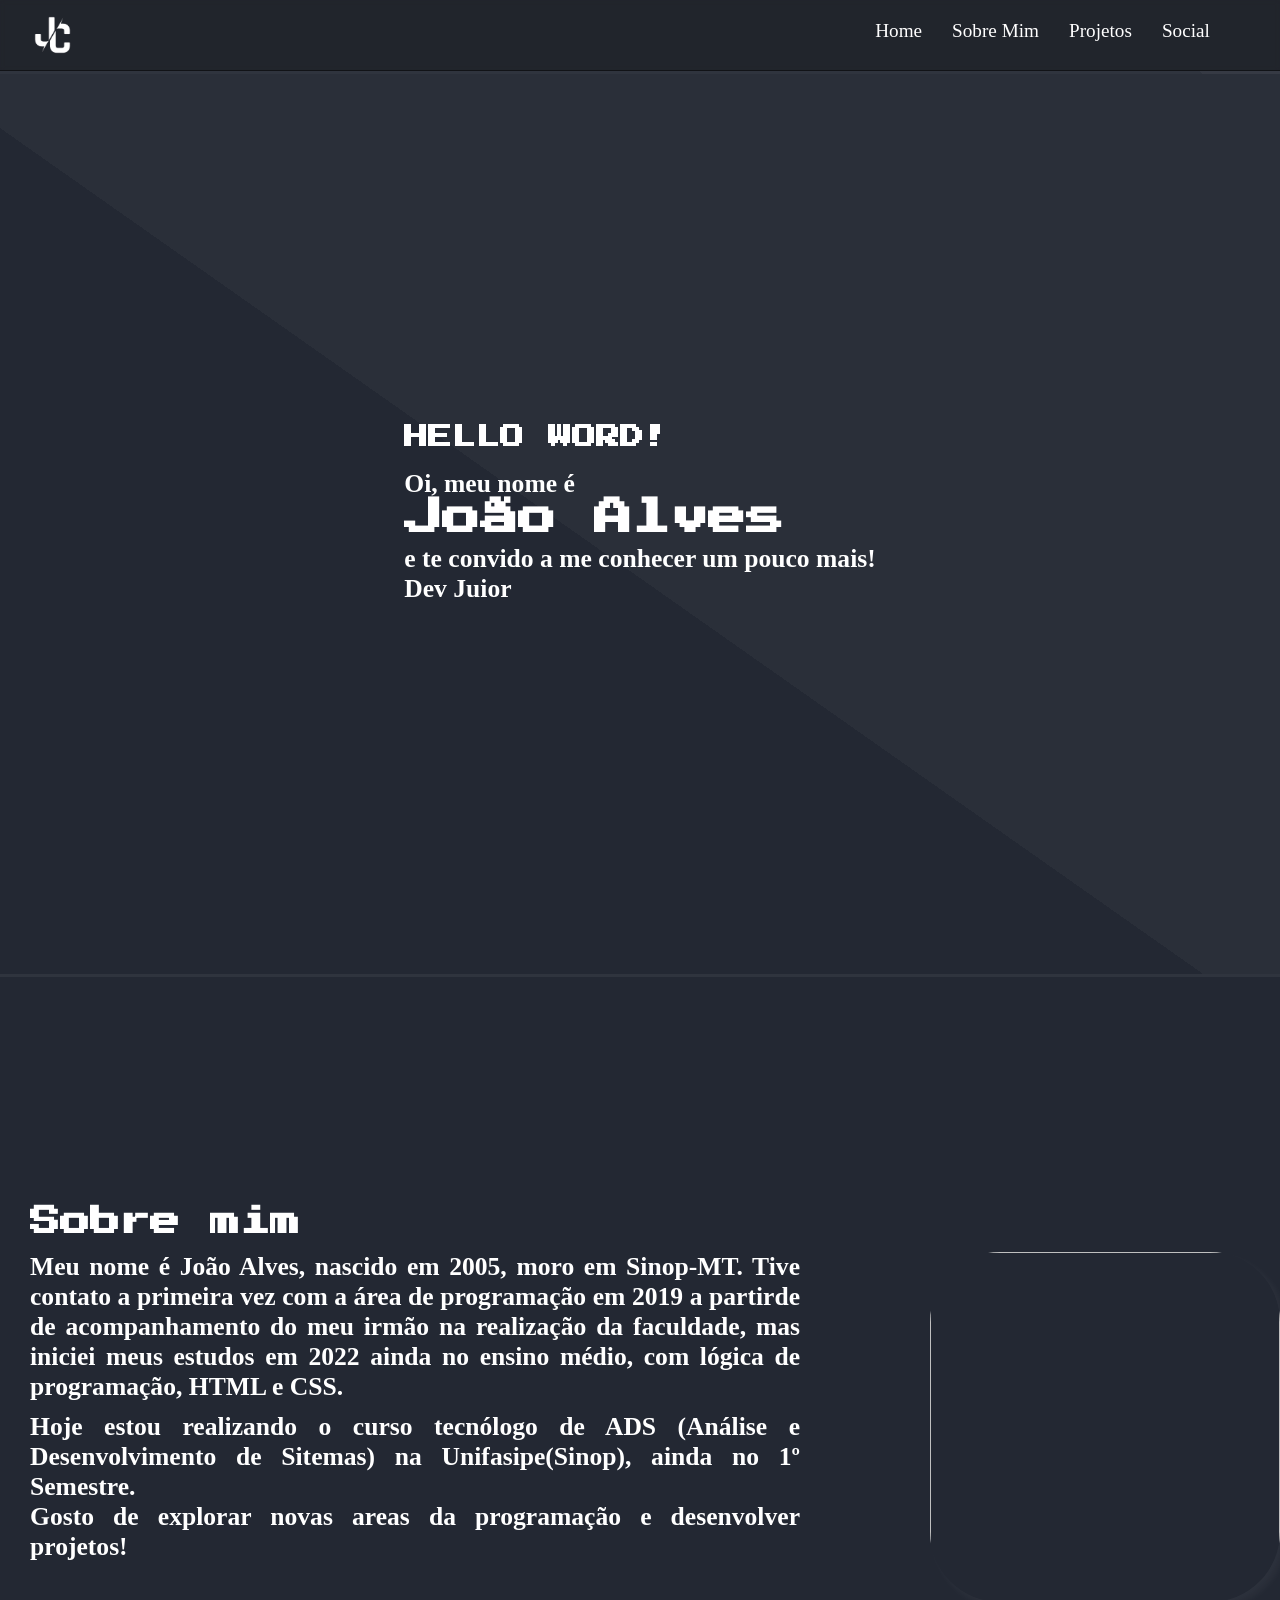
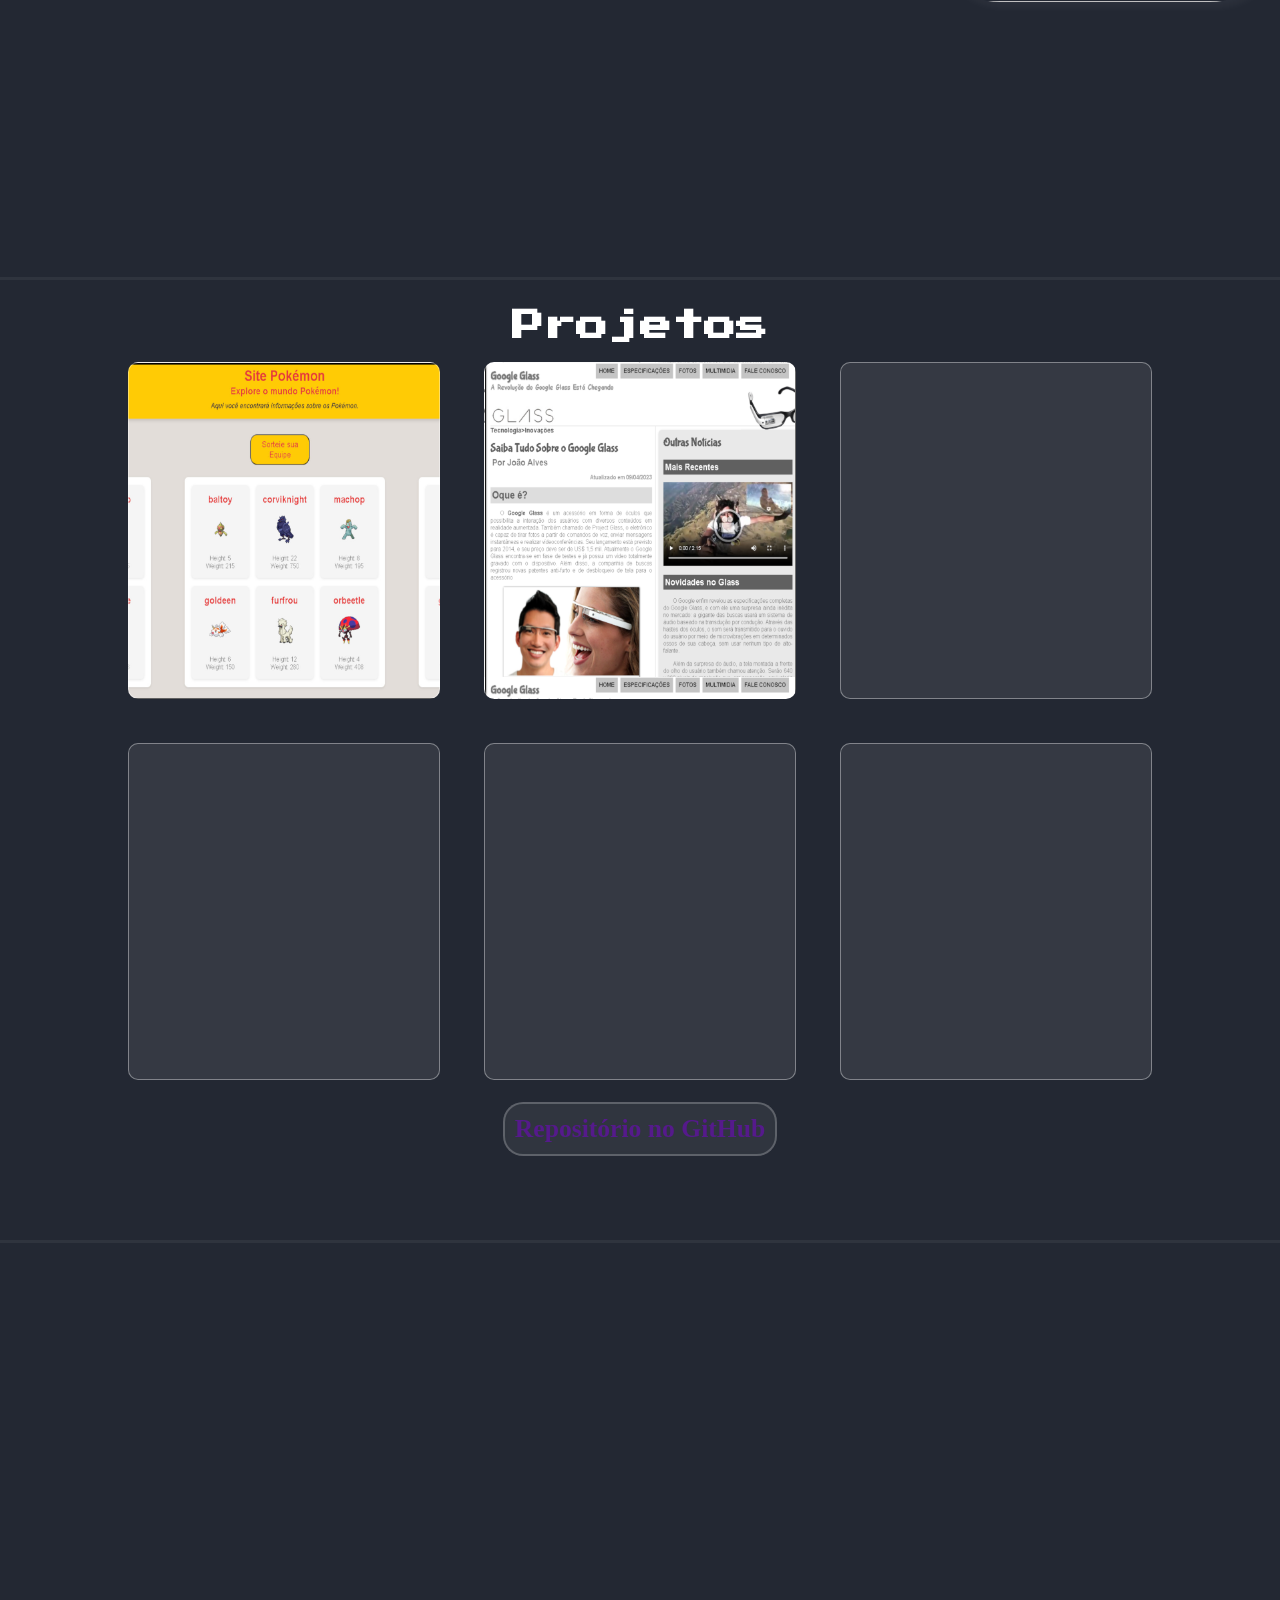
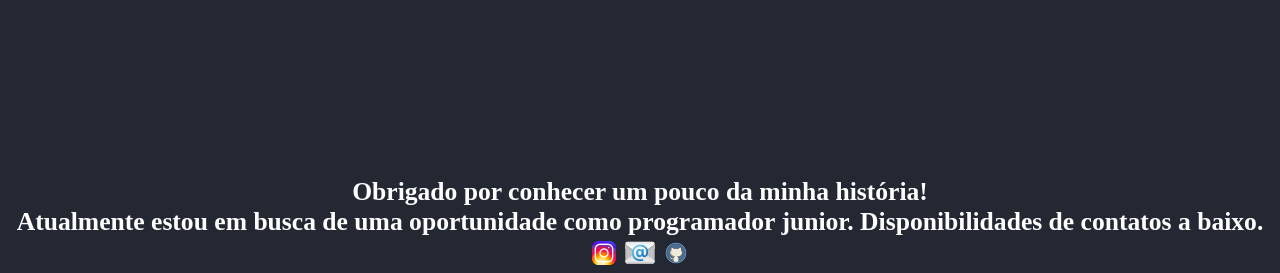
==== aulas/1-semestre/programacao-web/ex009/index.html @ 924d8c4c "reajustes do portifolio" ====
<!DOCTYPE html>
<html lang="pt-br">
<head>
    <meta charset="UTF-8">
    <meta http-equiv="X-UA-Compatible" content="IE=edge">
    <meta name="viewport" content="width=device-width, initial-scale=1.0">
    <link rel="shortcut icon" href="imagens/person.ico" type="image/x-icon">
    <link rel="stylesheet" href="css/style.css">
    <title>Portifólio</title>
</head>
<body>
    <header>
        <img src="imagens/logo-removebg-preview.png" alt="">
        
        <nav>
            <ul>
                <li onclick="scrollToDiv('home')">Home</li>
                <li onclick="scrollToDiv('sobre-mim')">Sobre Mim</li>
                <li onclick="scrollToDiv('projetos')">Projetos</li>
                <li onclick="scrollToDiv('social')"> Social</li >
            </ul>
        </nav>
        
    </header>
    <main id="corpo">
        <div id="home">
            <section>
                <h1>HELLO WORD!</h1>
                <p>Oi, meu nome é <br>
                <span id="my-name">
                    <noscript>João Alves</noscript>
                </span>
                <span id="barra"></span>
                <br> e te convido a me conhecer um pouco mais! <br>
                Dev Juior</p>
            </section>
            <section></section>
        </div>
        <div id="sobre-mim">
            <section>
                <h1>Sobre mim</h1>
                <p>Meu nome é João Alves, nascido em 2005, moro em Sinop-MT.
                Tive contato a primeira vez com a área de programação em 2019 a partirde de acompanhamento do meu irmão na realização da faculdade, mas iniciei meus estudos em 2022 ainda no ensino médio, com lógica de programação, HTML e CSS.</p>
                <p>Hoje estou realizando o curso tecnólogo de ADS (Análise e Desenvolvimento de Sitemas) na Unifasipe(Sinop), ainda no 1º Semestre. <br>
                Gosto de explorar novas areas da programação e desenvolver projetos!</p>
            </section>
            <img src="../../../../../../../Pictures/Saved Pictures/Nova pasta/Social2.jpg" alt="">
        </div>
        <div id="projetos">
            <h1>Projetos</h1>
            <a href="https://joaoac05.github.io/Faculdade_ADS/aulas/1-semestre/programacao-web/ex008/Atividade3/index.html" target="_blank" rel="external">
                <section class="projetos" id="pokedex">
                </section>
            </a>
            <a href="https://joaoac05.github.io/Cursos/HTML/ex002/index.html" target="_blank" rel="external">
                <section class="projetos" id="google-glass">
                </section>
            </a>
            <section class="projetos">
                <noscript>EM BREVE</noscript>
            </section>
            <br>
            <section class="projetos">
                <noscript>EM BREVE</noscript>
            </section>
            <section class="projetos">
                <noscript>EM BREVE</noscript>
            </section>
            <section class="projetos">
                <noscript>EM BREVE</noscript>
            </section>
            <br>
            <!-- <button onclick="vermais()">Ver Mais</button> -->
            <section id="p-ancora">
                <p class="p-ancora"><a href="https://github.com/JoaoAc05" target="_blank" rel="external">Repositório no GitHub</a></p>
            </section>
        </div>
        <div id="social">
            <!-- Mostrar algumas certicações e abaixo link para realizar os cursos -->
            <section id="social-end">
                <p>Obrigado por conhecer um pouco da minha história!</p>
                <p>Atualmente estou em busca de uma oportunidade como programador junior. Disponibilidades de contatos a baixo.</p>
                <a href="https://www.instagram.com/joao_a_c_/" target="_blank" rel="external"><img src="imagens/instagram.ico" alt="Instagram"></a>
                <img src="imagens/email.ico" alt="Email">
                <img src="imagens/github.ico" alt="GitHub">
            </section>
        </div>
    </main>
    <script>
        document.addEventListener('DOMContentLoaded', function() {
        var nomeElement = document.getElementById('my-name');
        var nome = 'João Alves';
        var index = 0;

        function escreverNome() {
            nomeElement.innerHTML += nome[index];
            index++;
            if (index < nome.length) {
            setTimeout(escreverNome, 200); 
            }
        }

        escreverNome();
        });
        

        function scrollToDiv(targetId) {
        const targetElement = document.getElementById(targetId);
        const targetPosition = targetElement.offsetTop - 80; // Subir 80 pixels do header
        const startPosition = window.pageYOffset;
        const distance = targetPosition - startPosition;
        const duration = 1500; // 1,5 segundos
        let start = null;

        function animateScroll(timestamp) {
            if (!start) start = timestamp;
            const progress = timestamp - start;
            window.scrollTo(0, easeInOutCubic(progress, startPosition, distance, duration));
            if (progress < duration) {
            requestAnimationFrame(animateScroll);
            }
        }

        function easeInOutCubic(t, b, c, d) {
            t /= d / 2;
            if (t < 1) return c / 2 * t * t * t + b;
            t -= 2;
            return c / 2 * (t * t * t + 2) + b;
        }

        requestAnimationFrame(animateScroll);
        }
    </script>
</body>
</html>
---- aulas/1-semestre/programacao-web/ex009/css/style.css ----
@charset "UTF-8";

@import url('https://fonts.googleapis.com/css2?family=Press+Start+2P&display=swap');
@import url('https://fonts.googleapis.com/css2?family=Outfit:wght@300;400;500&display=swap');

:root {
    --font-titulo: 'Press Start 2P', cursive, sans-serif;
    --font-texto: 'Outfit', sans-serif;
}

* {
    margin: 0px;
    padding: 0px;
}


header {
    position: sticky;
    top: 0;
    height: 70px;
    width: 99.99%;
    display: flex;
    justify-content: space-between;
    background-color: #1f1f1f52;
    border-bottom: 1px solid #00000077;
    backdrop-filter: blur(2px);

    color: white;
    text-decoration: none;
}
header ul {
    display: flex;
    margin-top: 20px;
    margin-right: 40px;
    text-align: center;

    
}
header li {
    margin-right: 30px;

    text-decoration: none;
    list-style: none;
    font-size: 1.2em;
}
header a {
    text-decoration: none;
    color: white;
}
header li:hover {
    cursor: pointer;
}

body {
    background-color: #232833;
    color: white;
}
body a {
    text-decoration: none;
}

span {
    font-size: 1.5em;
    font-family: var(--font-titulo);
}
h1 {
    font-family: var(--font-titulo);
}

div {
    height: 100vh; 
    border-top: 3px solid #ffffff0e;
}
div p{
    font-family: var(--font1);
    font-size: 1.6em;
    font-weight: bold;
}

div#home {
    display: flex; /*Possibilita mobilidade*/
    justify-content: center; /* Alinha o conteúdo à esquerda */
    align-items: center; /* Centraliza verticalmente */

    background-image: linear-gradient(to top right, #00000000 47%, #ffffff08 43%);
}
div#home p{
    padding: 20px;  
}
div#home section h1{
    margin-left: 20px;
}

div#sobre-mim {
    display: flex;
    text-align: justify;
    align-items: center;
    
}
div#sobre-mim section {
    padding: 30px;
    width: 800px;
    height: 600px;
    
}
div#sobre-mim img {
    width: 350px;
    height: 350px;
    margin-left: 100px;

    box-shadow: 5px 5px 8px #ffffff0c;
    border-radius: 70px;
}
div#sobre-mim h1 {
    margin-top: 80px;
    margin-bottom: 15px;
    font-size: 1.9em;
}
div#sobre-mim p {
    margin-bottom: 10px;
}

div#projetos {
    text-align: center;
    padding: 30px;
}
div#projetos section.projetos {
    width: 250px;
    height: 275px;
    margin: 20px;
    padding: 30px;
    display: inline-block;

    border: 1px solid #ffffff60;
    border-radius: 10px;
    background-color: #ffffff15;
    /* align-items: center; */
}

div#social {
    height: 70vh;
    display: flex; /*Possibilita mobilidade*/
    justify-content: center; /* Alinha o conteúdo à esquerda */
    align-items: end; /* Centraliza verticalmente */
}
div#social section#social-end {
    text-align: center;
}


.projetos#pokedex {
background-image: url(../imagens/pokedex.jpg);
background-size: contain;
background-position: center center;
} 
.projetos#google-glass {
    background-image: url(../imagens/gg2.png);
    background-size: contain;
    background-position: center top; 
}

section#p-ancora {
    width: 300px;
    height: 50px;
    display: inline-flex;
    text-align: center;
    justify-content: center;
    align-items: center;
}
.p-ancora { 
    padding: 10px;
    border: 2px solid #ffffff38;
    border-radius: 20px;
    background-color: #ffffff10;
    backdrop-filter: blur(2px);
    transition: 0.6s;  
}

section#p-ancora a{
    color: #551A8B;
}
section#p-ancora p.p-ancora:hover {
    padding: 15px;
}
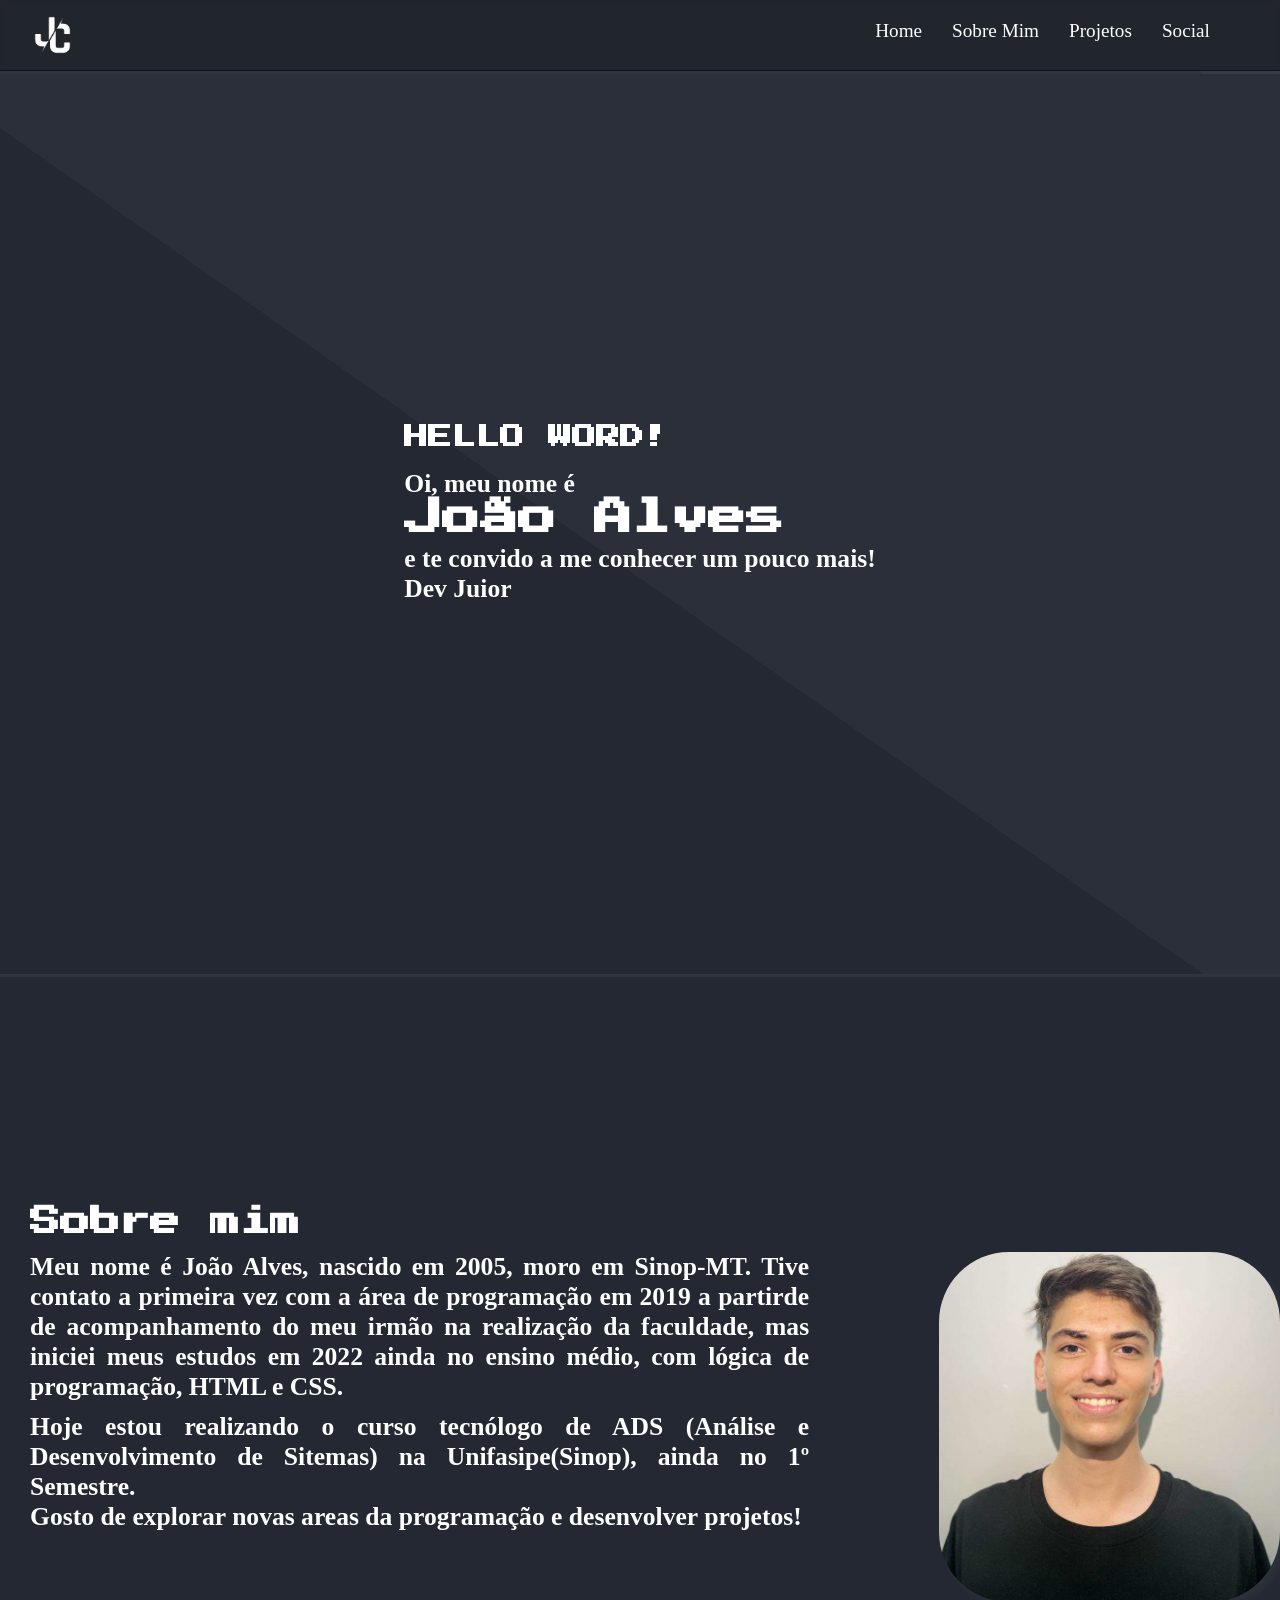
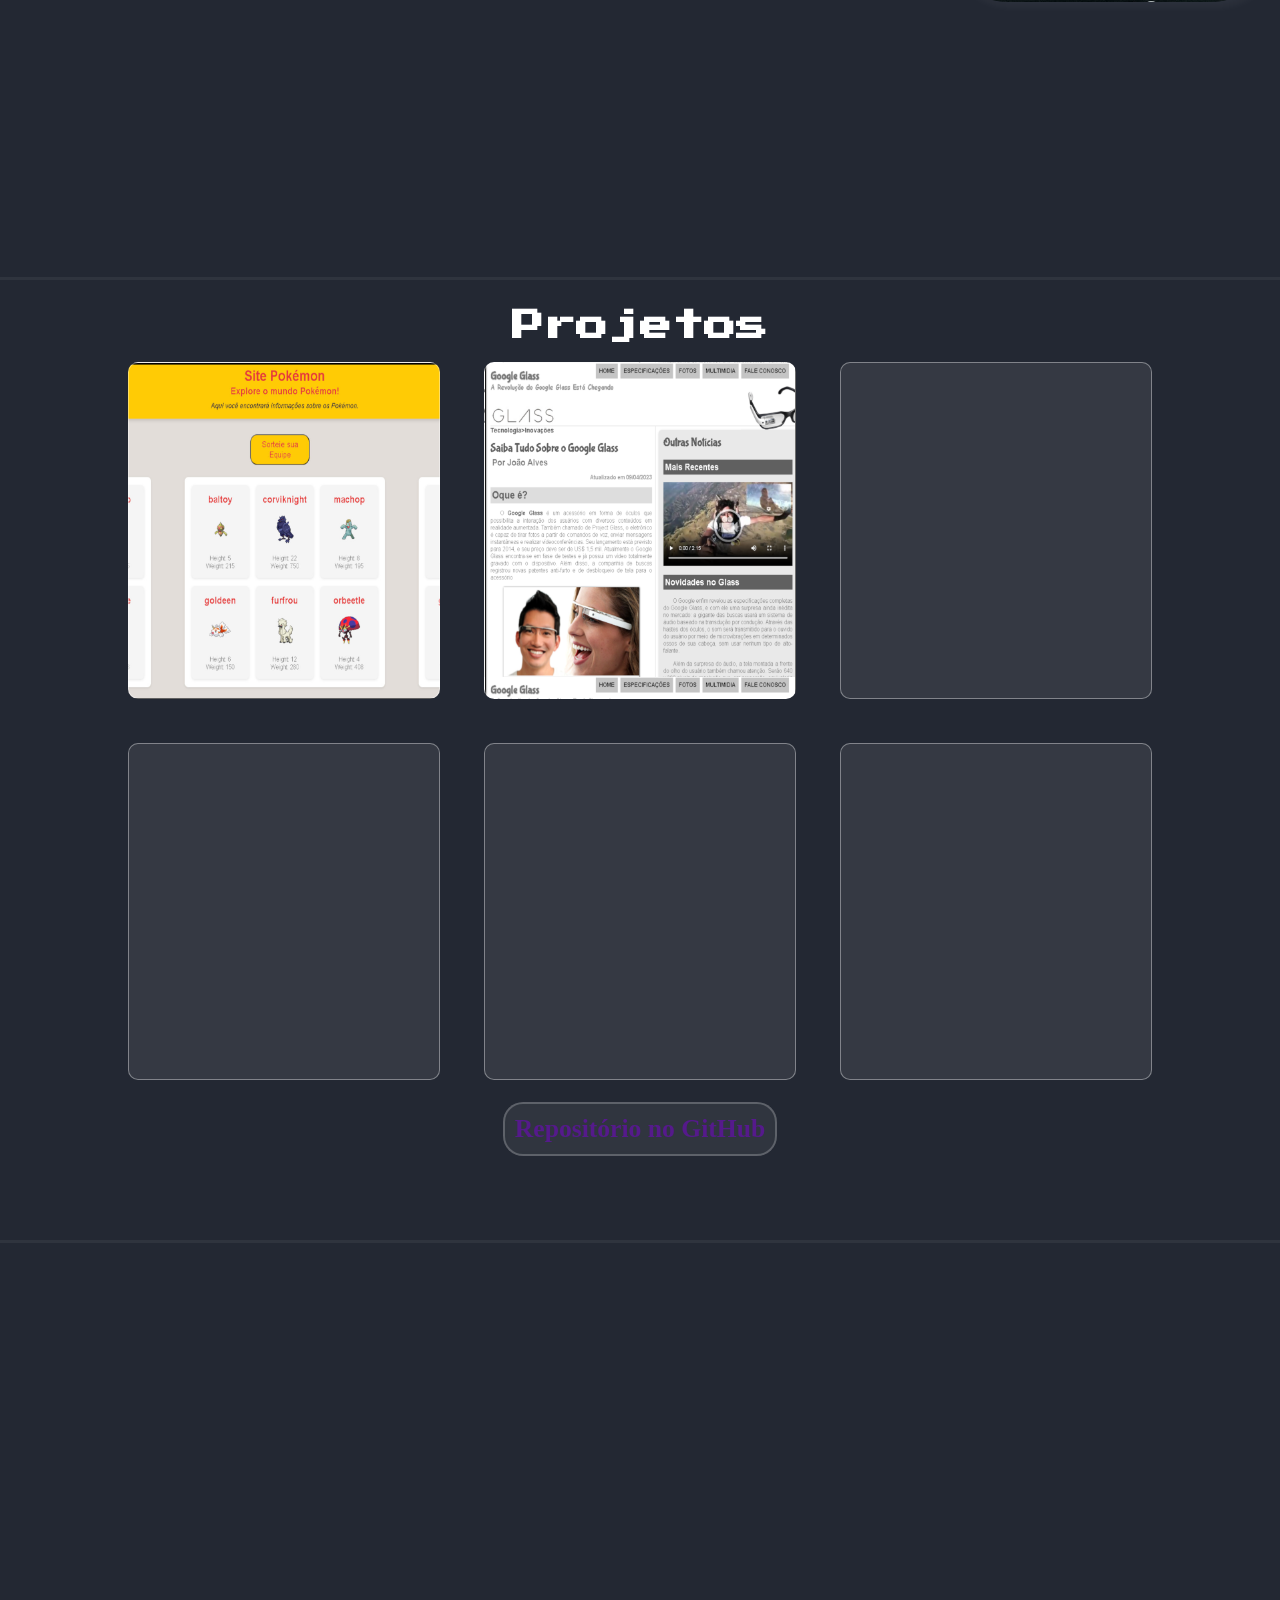
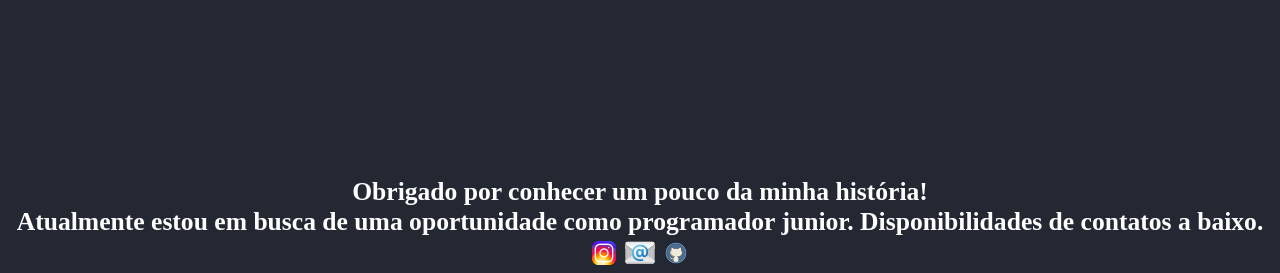
==== commit 07be4fe1: "alteração destino da foto" ====
--- a/aulas/1-semestre/programacao-web/ex009/index.html
+++ b/aulas/1-semestre/programacao-web/ex009/index.html
@@ -44,7 +44,7 @@
                 <p>Hoje estou realizando o curso tecnólogo de ADS (Análise e Desenvolvimento de Sitemas) na Unifasipe(Sinop), ainda no 1º Semestre. <br>
                 Gosto de explorar novas areas da programação e desenvolver projetos!</p>
             </section>
-            <img src="../../../../../../../Pictures/Saved Pictures/Nova pasta/Social2.jpg" alt="">
+            <img src="imagens/Social2.jpg" alt="">
         </div>
         <div id="projetos">
             <h1>Projetos</h1>
@@ -82,7 +82,7 @@
                 <p>Atualmente estou em busca de uma oportunidade como programador junior. Disponibilidades de contatos a baixo.</p>
                 <a href="https://www.instagram.com/joao_a_c_/" target="_blank" rel="external"><img src="imagens/instagram.ico" alt="Instagram"></a>
                 <img src="imagens/email.ico" alt="Email">
-                <img src="imagens/github.ico" alt="GitHub">
+                <a href="https://github.com/JoaoAc05" target="_blank" rel="external"><img src="imagens/github.ico" alt="GitHub"></a>
             </section>
         </div>
     </main>
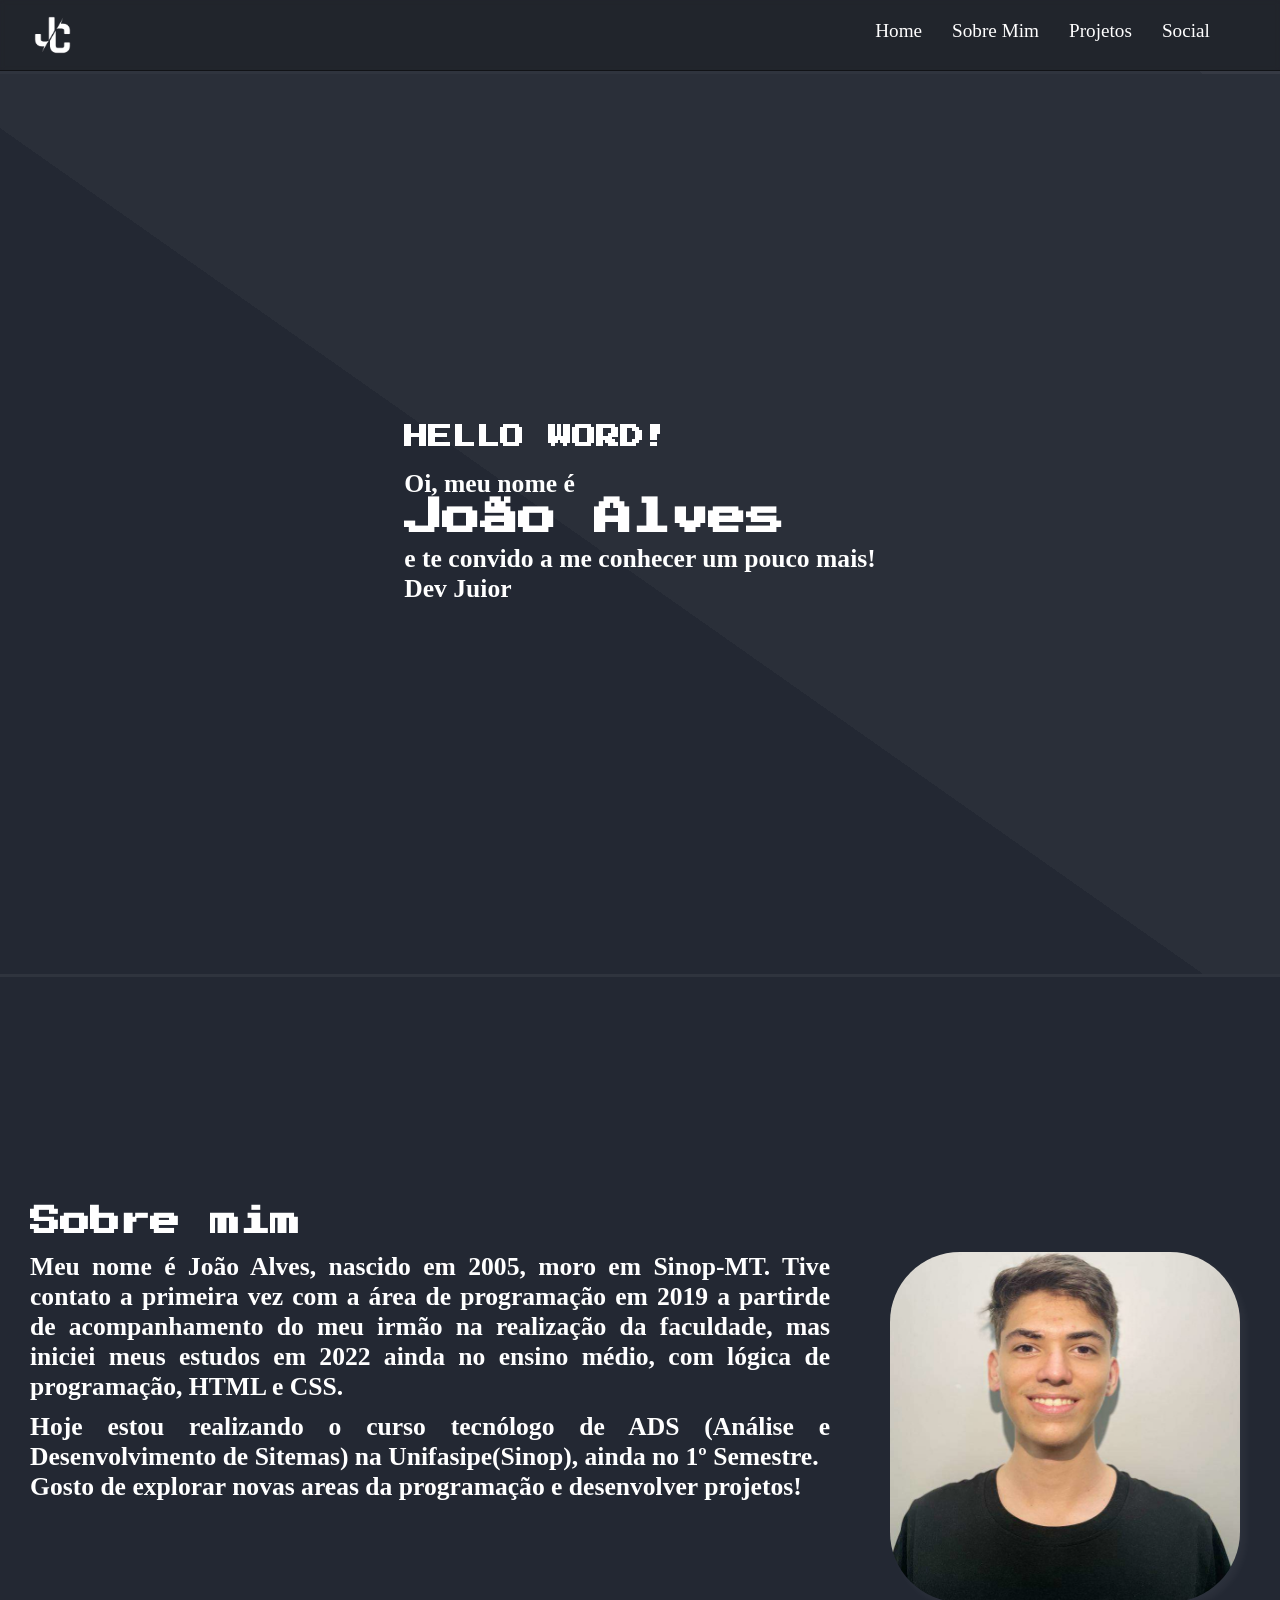
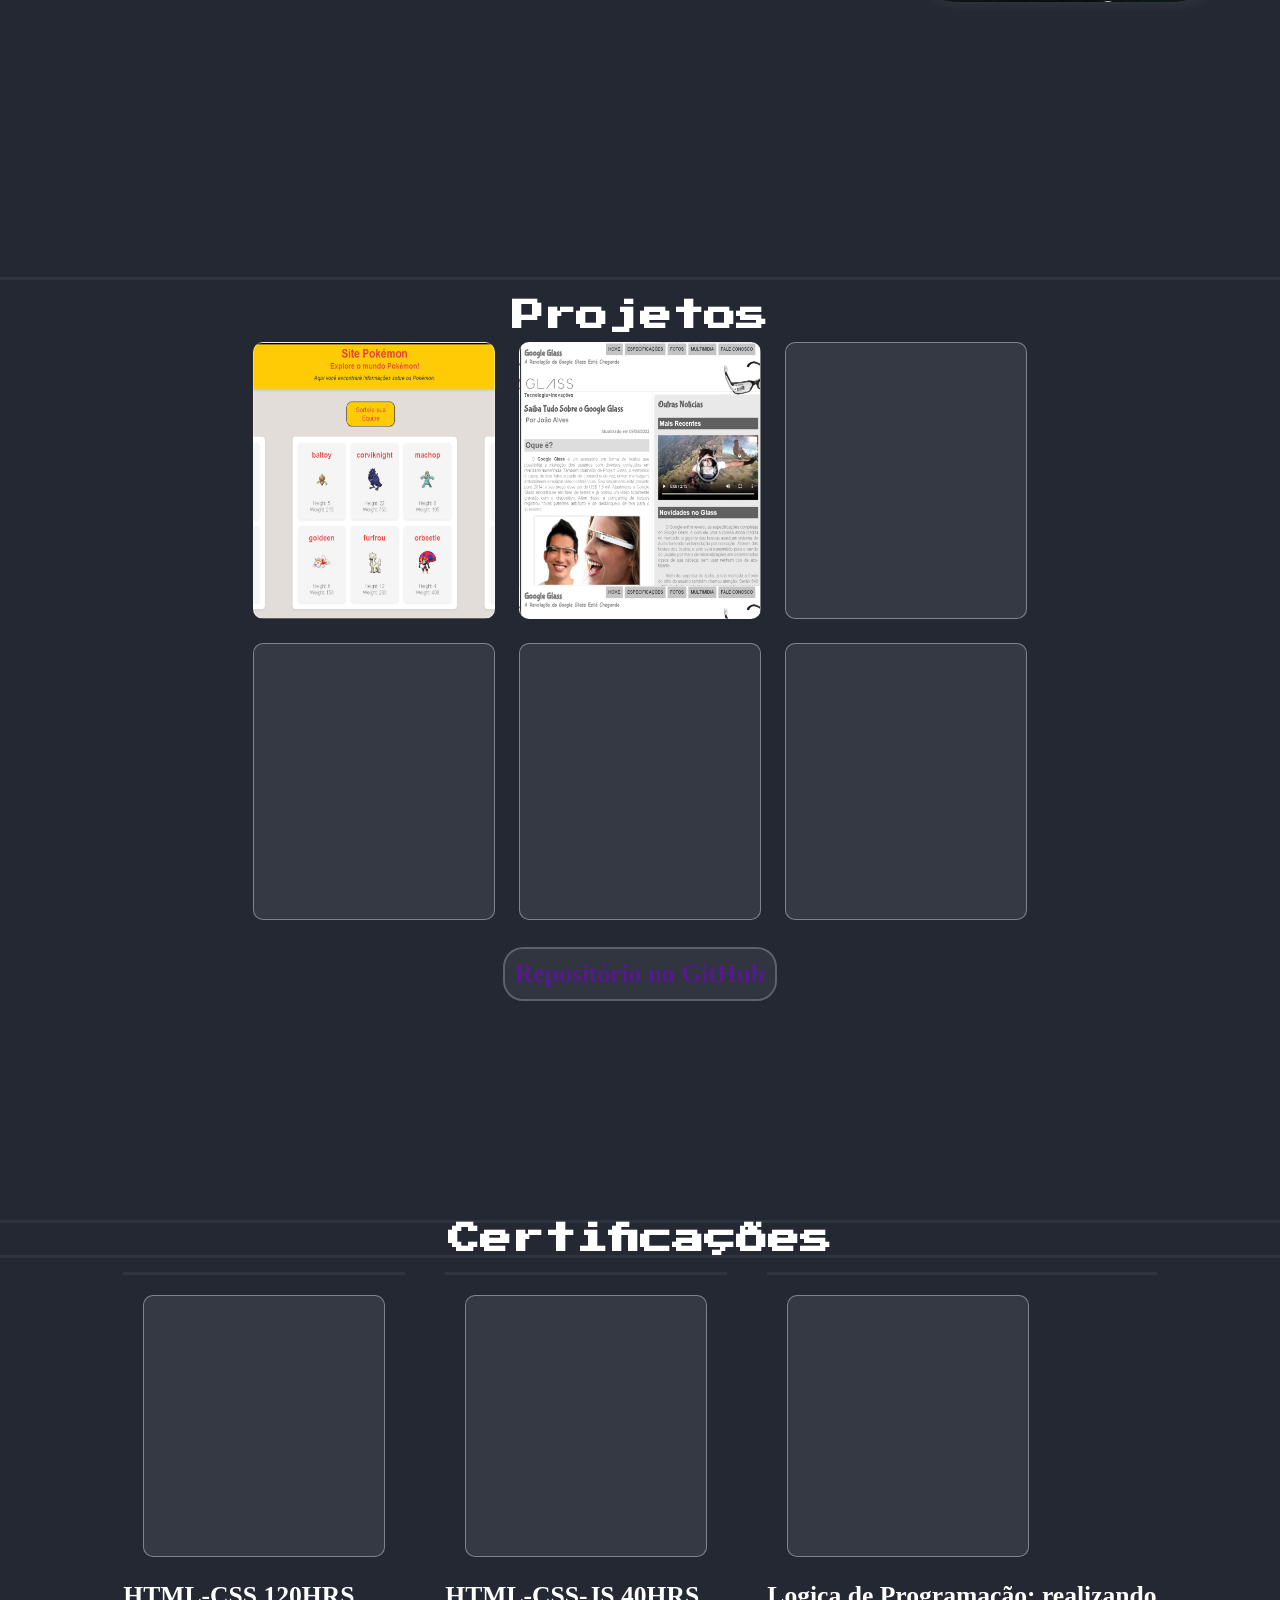
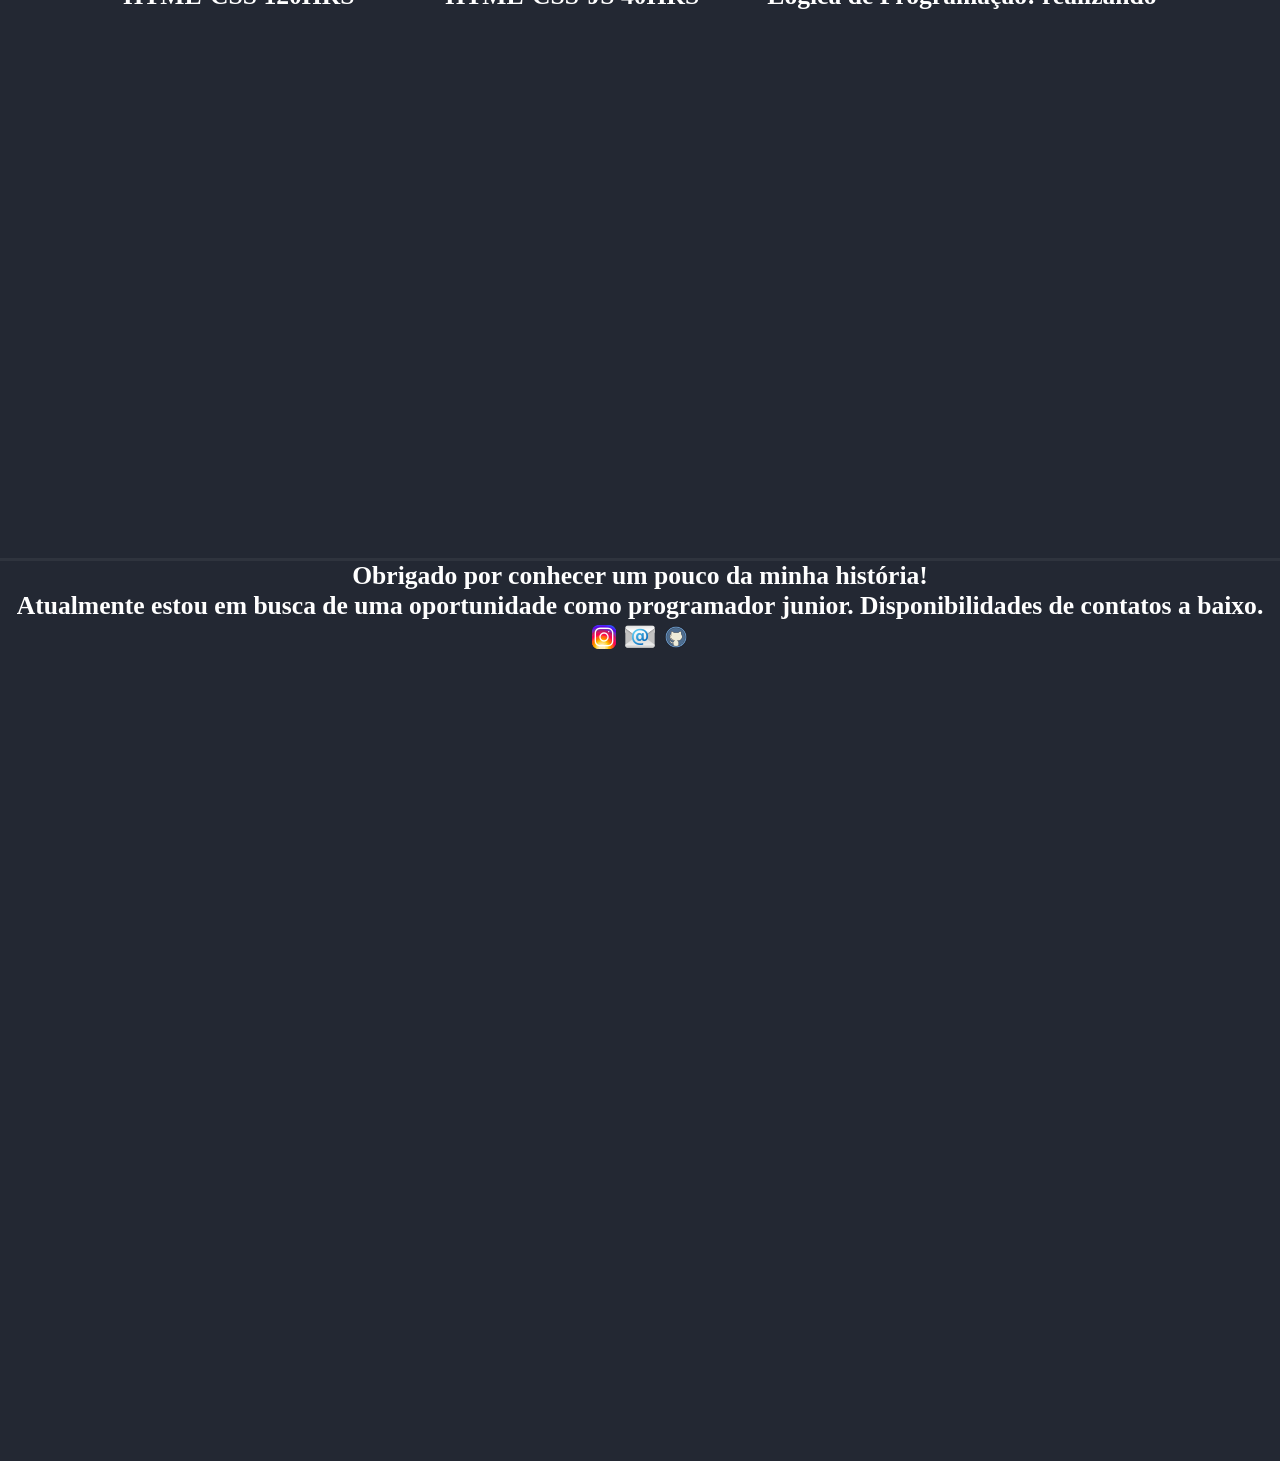
==== commit 1b8e0184: "aplicação de certificações Necessidade de melhorias no desing e aplicação. código e outras coisas" ====
--- a/aulas/1-semestre/programacao-web/ex009/index.html
+++ b/aulas/1-semestre/programacao-web/ex009/index.html
@@ -76,14 +76,32 @@
             </section>
         </div>
         <div id="social">
-            <!-- Mostrar algumas certicações e abaixo link para realizar os cursos -->
-            <section id="social-end">
+            <h1>Certificações</h1>
+            <div class="p">
+                <div>
+                    
+                    <section class="certificacao"></section>
+                    <p>HTML-CSS 120HRS</p>
+                </div>
+                <div>
+                    
+                    <section class="certificacao"></section>
+                    <p>HTML-CSS-JS 40HRS</p>
+                </div>
+                <div>
+                    
+                    <section class="certificacao"></section>
+                    <p>Logica de Programação: realizando</p>
+                </div>
+            </div>
+
+            <div id="social-end">
                 <p>Obrigado por conhecer um pouco da minha história!</p>
                 <p>Atualmente estou em busca de uma oportunidade como programador junior. Disponibilidades de contatos a baixo.</p>
                 <a href="https://www.instagram.com/joao_a_c_/" target="_blank" rel="external"><img src="imagens/instagram.ico" alt="Instagram"></a>
                 <img src="imagens/email.ico" alt="Email">
                 <a href="https://github.com/JoaoAc05" target="_blank" rel="external"><img src="imagens/github.ico" alt="GitHub"></a>
-            </section>
+            </div>
         </div>
     </main>
     <script>
--- a/aulas/1-semestre/programacao-web/ex009/css/style.css
+++ b/aulas/1-semestre/programacao-web/ex009/css/style.css
@@ -124,7 +124,7 @@
     text-align: center;
     padding: 30px;
 }
-div#projetos section.projetos {
+section.projetos {
     width: 250px;
     height: 275px;
     margin: 20px;
@@ -139,11 +139,42 @@
 
 div#social {
     height: 70vh;
-    display: flex; /*Possibilita mobilidade*/
-    justify-content: center; /* Alinha o conteúdo à esquerda */
-    align-items: end; /* Centraliza verticalmente */
-}
-div#social section#social-end {
+    /* flex-direction: column; */
+    /* justify-content: center;  */
+    /* align-items: center; */
+/* Possibilita mobilidade
+Alinha o conteúdo à esquerda
+Centraliza verticalmente */
+}
+div#social h1 {
+    text-align: center;
+    align-items: center;
+}
+
+section.certificacao {
+    width: 180px;
+    height: 200px;
+    margin: 20px;
+    padding: 30px;
+    display: inline-flex;
+
+    border: 1px solid #ffffff60;
+    border-radius: 10px;
+    background-color: #ffffff15;
+    /* align-items: center; */
+    /* justify-content: center; */
+}
+div#social div.p {
+    display: flex;
+    align-items: center;
+    justify-content: center;
+    /* height: 370px; */
+}
+div.p div {
+    margin: 30px 20px 0px 20px;
+}
+div#social div#social-end {
+    justify-content: end;
     text-align: center;
 }
 
@@ -183,3 +214,131 @@
     padding: 15px;
 }
 
+@media screen and (min-width: 993px) and (max-width: 1400px) { /* Responsividade de Desk Top */
+
+    div#sobre-mim img {
+        margin-left: 30px;
+        margin-right: 20px;
+    }
+    
+    div#projetos {
+        text-align: center;
+        padding: 20px;
+    }
+    div#projetos section.projetos {
+        width: 200px;
+        height: 235px;
+        margin: 10px;
+        padding: 20px;
+        display: inline-block;
+    
+        border: 1px solid #ffffff60;
+        border-radius: 10px;
+        background-color: #ffffff15;
+        /* align-items: center; */
+    }
+
+    section#p-ancora {
+        margin-top: 15px;
+    }
+}
+
+@media screen and (min-width: 768px) and (max-width: 992px) { /*Responsividade de Tablets*/
+    div#sobre-mim section {
+        padding: 30px;
+        width: 550px;
+        height: 475px;
+        
+    }
+    div#sobre-mim img {
+        width: 300px;
+        height: 300px;
+        margin-left: 10px;
+        margin-right: 15px;
+    
+        box-shadow: 5px 5px 8px #ffffff0c;
+        border-radius: 60px;
+    }
+    div#sobre-mim h1 {
+        margin-top: 70px;
+        margin-bottom: 10px;
+        font-size: 1.7em;
+    }
+    div#sobre-mim p {
+        font-size: 1.2em;
+        margin-bottom: 10px;
+    }
+    
+    
+    div#projetos {
+        text-align: center;
+        padding: 10px;
+    }
+    div#projetos section.projetos {
+        width: 175px;
+        height: 205px;
+        margin: 5px;
+        padding: 10px;
+        display: inline-block;
+    
+        border: 1px solid #ffffff60;
+        border-radius: 10px;
+        background-color: #ffffff15; 
+    }
+
+    section#p-ancora {
+        margin-top: 20px;
+    }
+}
+
+@media screen and (min-width: 601px) and (max-width: 767px) { /*Responsividade de Celulares*/
+    div {
+        height: 80vh; 
+    }
+
+    div#sobre-mim section {
+        padding: 20px;
+        width: 400px;
+        height: 375px;
+        
+    }
+    div#sobre-mim img {
+        width: 250px;
+        height: 250px;
+        margin-left: 10px;
+        margin-right: 15px;
+    
+        box-shadow: 5px 5px 8px #ffffff27;
+        border-radius: 60px;
+    }
+    div#sobre-mim h1 {
+        margin-top: 70px;
+        margin-bottom: 10px;
+        font-size: 1.5em;
+    }
+    div#sobre-mim p {
+        font-size: 1.1em;
+        margin-bottom: 10px;
+    }
+    
+    
+    div#projetos {
+        text-align: center;
+        padding: 10px;
+    }
+    div#projetos section.projetos {
+        width: 160px;
+        height: 190px;
+        margin: 3px;
+        padding: 7px;
+        display: inline-block;
+    
+        border: 1px solid #ffffff60;
+        border-radius: 10px;
+        background-color: #ffffff15; 
+    }
+
+    section#p-ancora {
+        margin-top: 15px;
+    }
+}
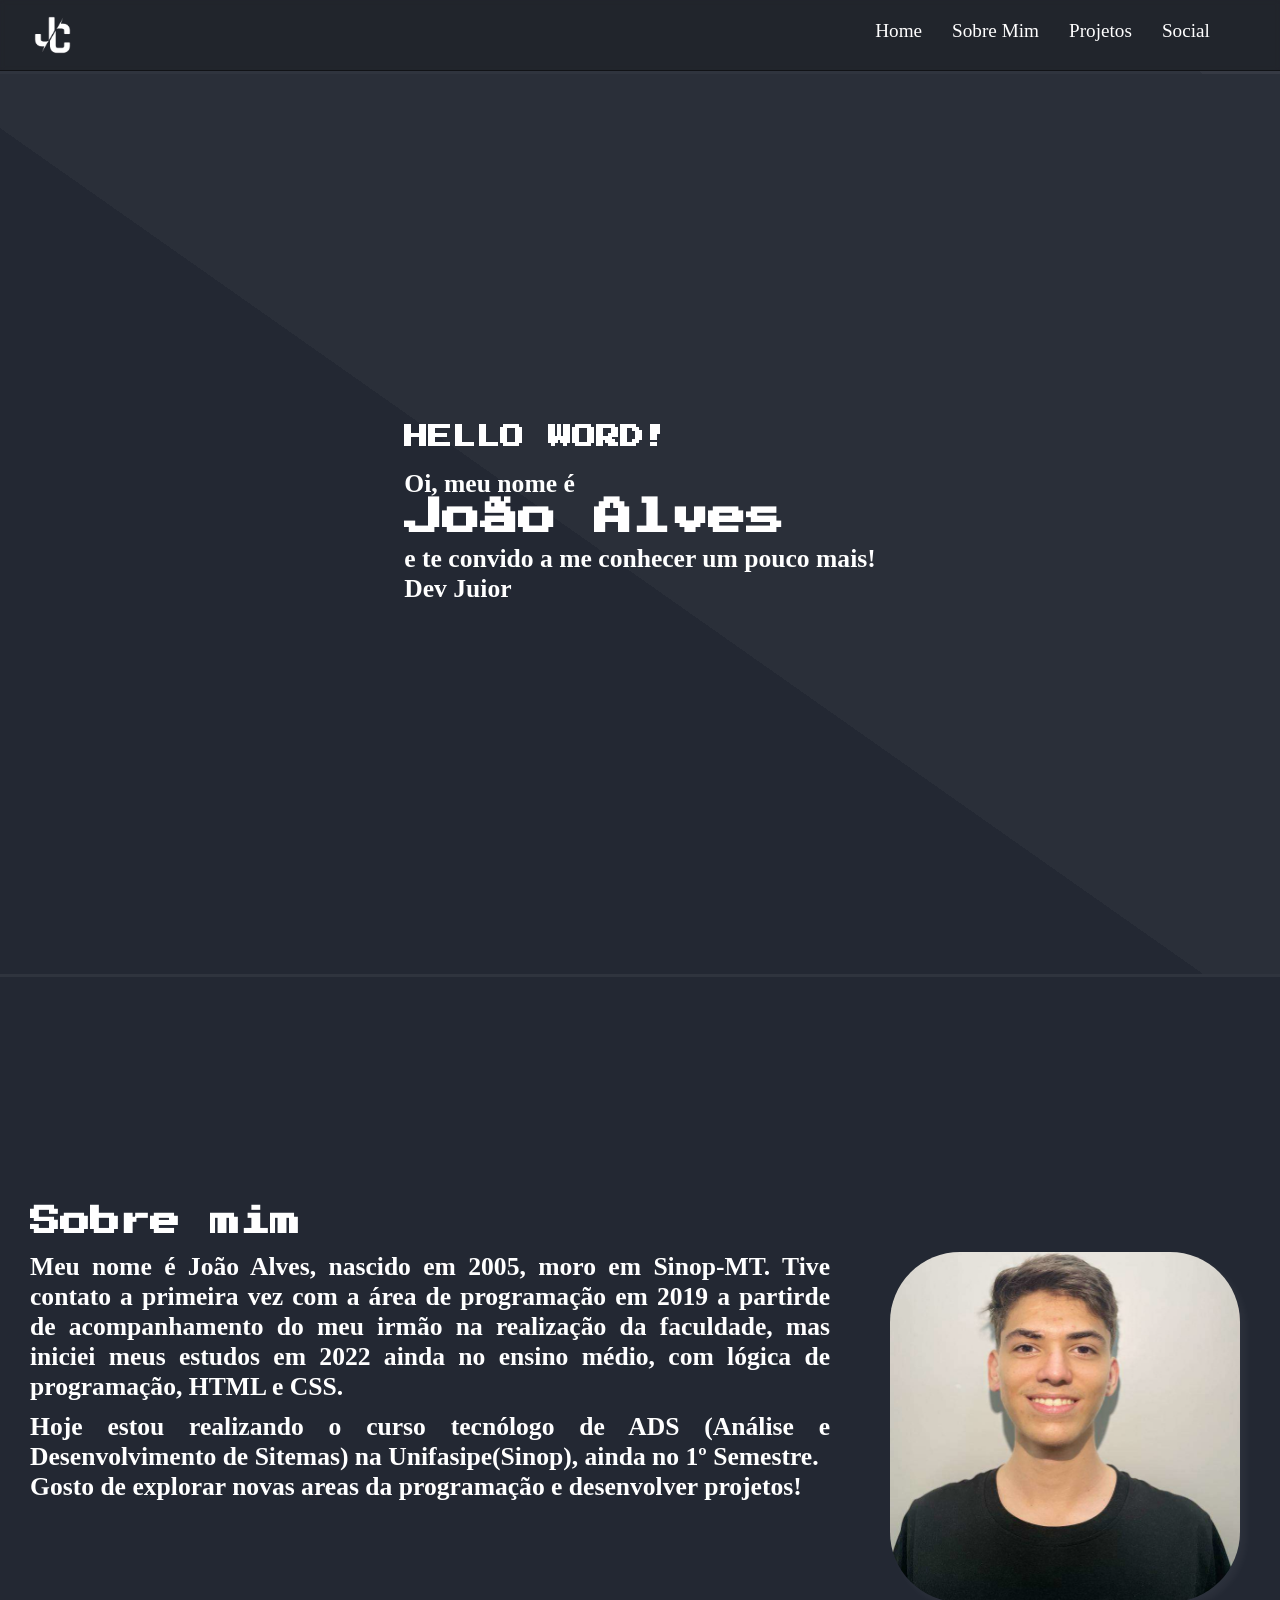
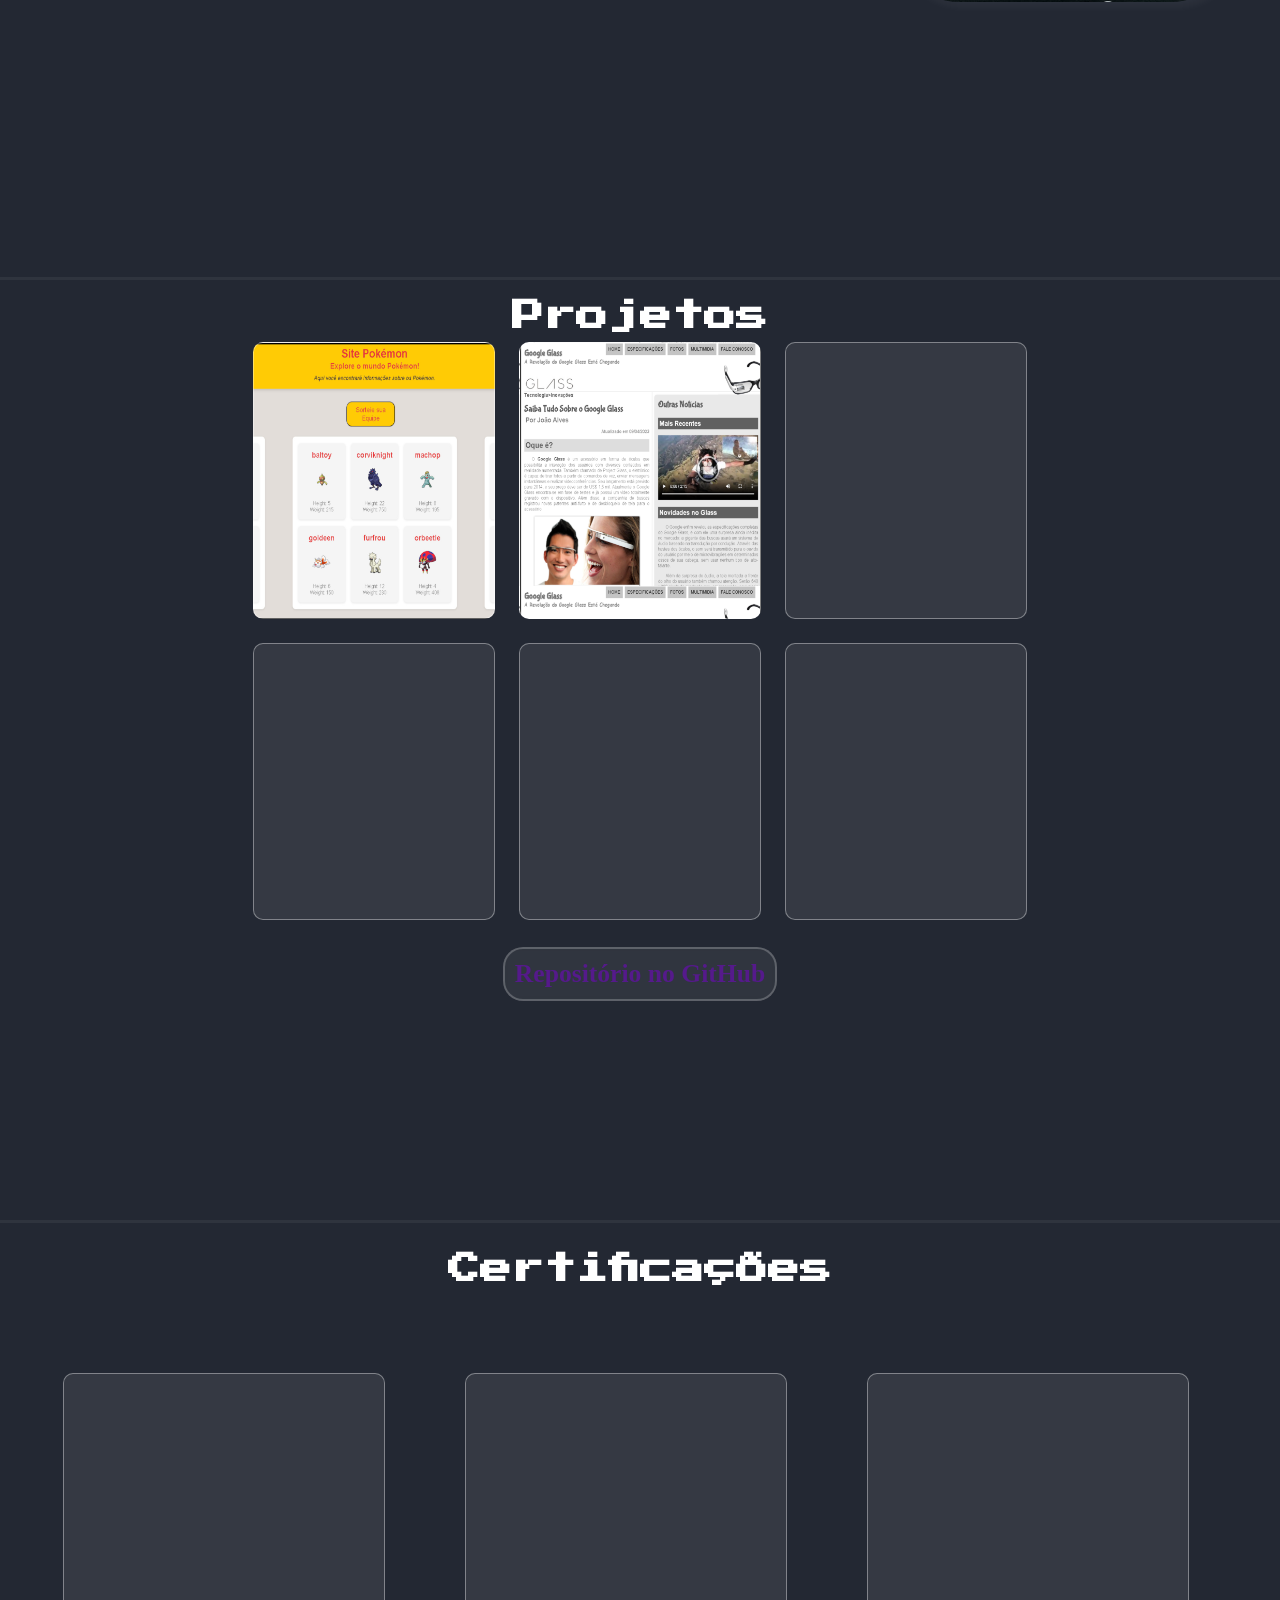
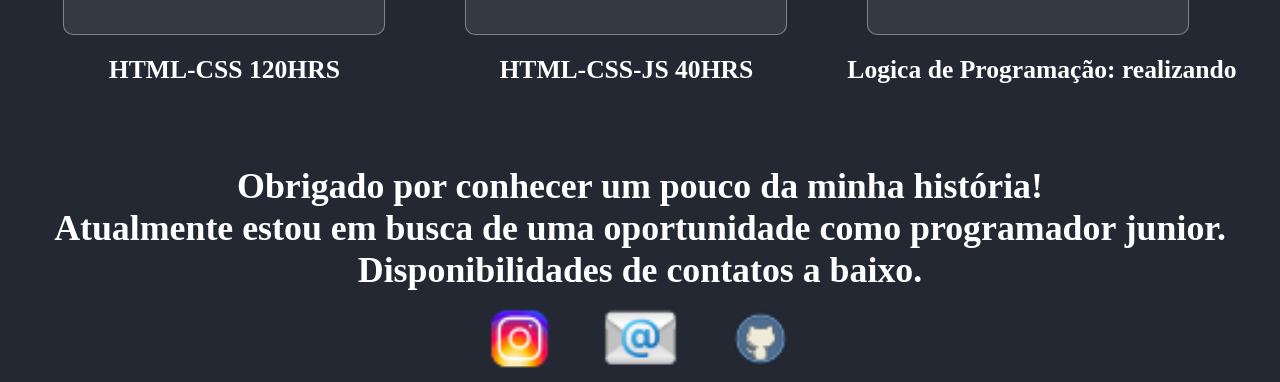
==== commit f81f9de9: "reajustes nos certificados" ====
--- a/aulas/1-semestre/programacao-web/ex009/index.html
+++ b/aulas/1-semestre/programacao-web/ex009/index.html
@@ -23,7 +23,7 @@
         
     </header>
     <main id="corpo">
-        <div id="home">
+        <div id="home" class="container">
             <section>
                 <h1>HELLO WORD!</h1>
                 <p>Oi, meu nome é <br>
@@ -36,7 +36,7 @@
             </section>
             <section></section>
         </div>
-        <div id="sobre-mim">
+        <div id="sobre-mim" class="container">
             <section>
                 <h1>Sobre mim</h1>
                 <p>Meu nome é João Alves, nascido em 2005, moro em Sinop-MT.
@@ -46,7 +46,7 @@
             </section>
             <img src="imagens/Social2.jpg" alt="">
         </div>
-        <div id="projetos">
+        <div id="projetos" class="container">
             <h1>Projetos</h1>
             <a href="https://joaoac05.github.io/Faculdade_ADS/aulas/1-semestre/programacao-web/ex008/Atividade3/index.html" target="_blank" rel="external">
                 <section class="projetos" id="pokedex">
@@ -75,21 +75,23 @@
                 <p class="p-ancora"><a href="https://github.com/JoaoAc05" target="_blank" rel="external">Repositório no GitHub</a></p>
             </section>
         </div>
-        <div id="social">
+        <div id="social" class="container">
             <h1>Certificações</h1>
             <div class="p">
                 <div>
                     
-                    <section class="certificacao"></section>
+                    <a href="certificacao/Certificado-html_e_css-1.pdf" target="_blank" rel="external"> 
+                        <section class="certificacao" id="html-css"></section>
+                    </a>
                     <p>HTML-CSS 120HRS</p>
                 </div>
                 <div>
-                    
-                    <section class="certificacao"></section>
+                    <a href="certificacao/Certificado-html5.pdf" target="_blank" rel="external">
+                        <section class="certificacao"></section>
+                    </a>
                     <p>HTML-CSS-JS 40HRS</p>
                 </div>
                 <div>
-                    
                     <section class="certificacao"></section>
                     <p>Logica de Programação: realizando</p>
                 </div>
--- a/aulas/1-semestre/programacao-web/ex009/css/style.css
+++ b/aulas/1-semestre/programacao-web/ex009/css/style.css
@@ -69,6 +69,9 @@
 
 div {
     height: 100vh; 
+    
+}
+div.container {
     border-top: 3px solid #ffffff0e;
 }
 div p{
@@ -142,42 +145,52 @@
     /* flex-direction: column; */
     /* justify-content: center;  */
     /* align-items: center; */
-/* Possibilita mobilidade
-Alinha o conteúdo à esquerda
-Centraliza verticalmente */
+    /* Possibilita mobilidade
+    Alinha o conteúdo à esquerda
+    Centraliza verticalmente */
 }
 div#social h1 {
+    margin-top: 30px;
     text-align: center;
     align-items: center;
 }
 
 section.certificacao {
-    width: 180px;
+    width: 260px;
     height: 200px;
     margin: 20px;
     padding: 30px;
-    display: inline-flex;
 
     border: 1px solid #ffffff60;
     border-radius: 10px;
     background-color: #ffffff15;
-    /* align-items: center; */
-    /* justify-content: center; */
 }
 div#social div.p {
+    height: 480px;
     display: flex;
     align-items: center;
     justify-content: center;
-    /* height: 370px; */
 }
 div.p div {
     margin: 30px 20px 0px 20px;
-}
+    height: 375px;
+    text-align: center;
+}
+/* section#html-css {
+    background-image: url(../certificacao/Certificado-html_e_css.jpg);
+} */
 div#social div#social-end {
+    height: 160px;
     justify-content: end;
     text-align: center;
-}
-
+    font-size: 1.4em;
+    margin-bottom: 0px;
+}
+div#social div#social-end img {
+    width: 75px;
+    height: 75px;
+    margin: 10px 20px 0px 20px;
+}
 
 .projetos#pokedex {
 background-image: url(../imagens/pokedex.jpg);
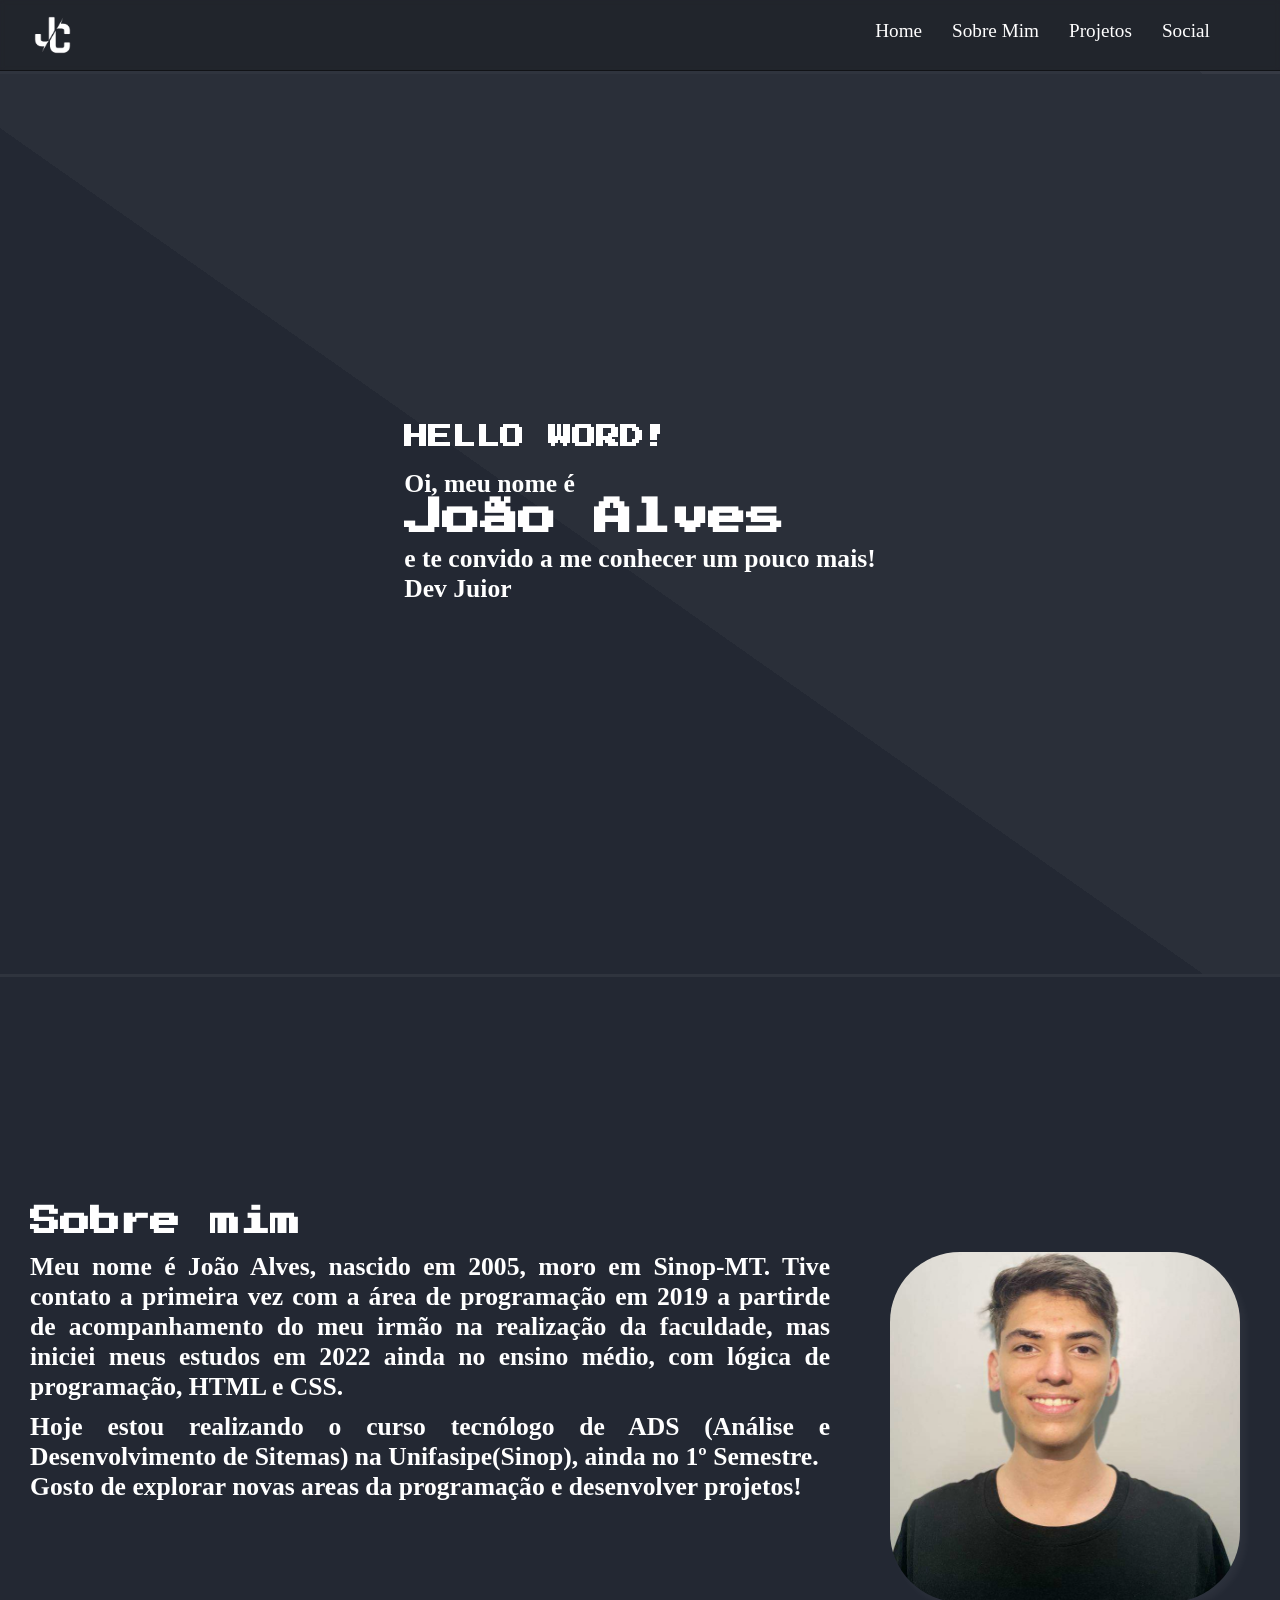
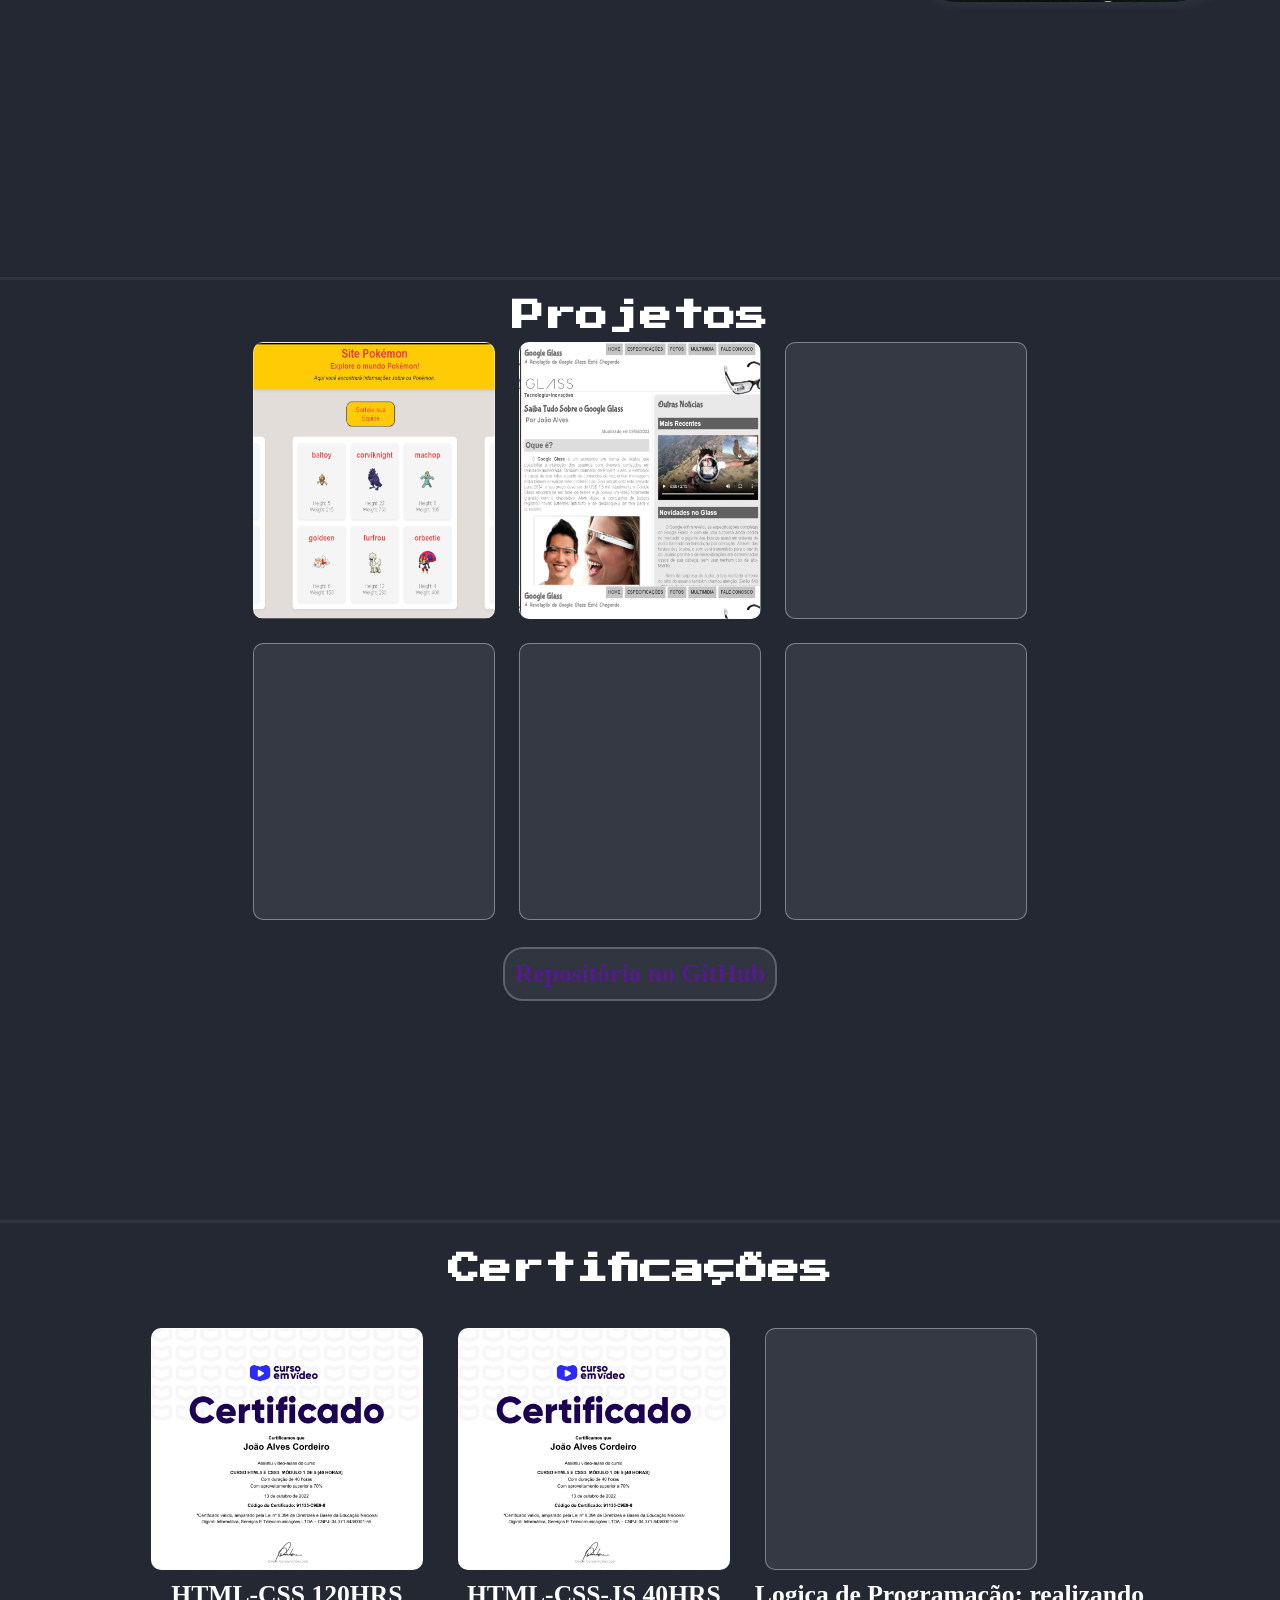
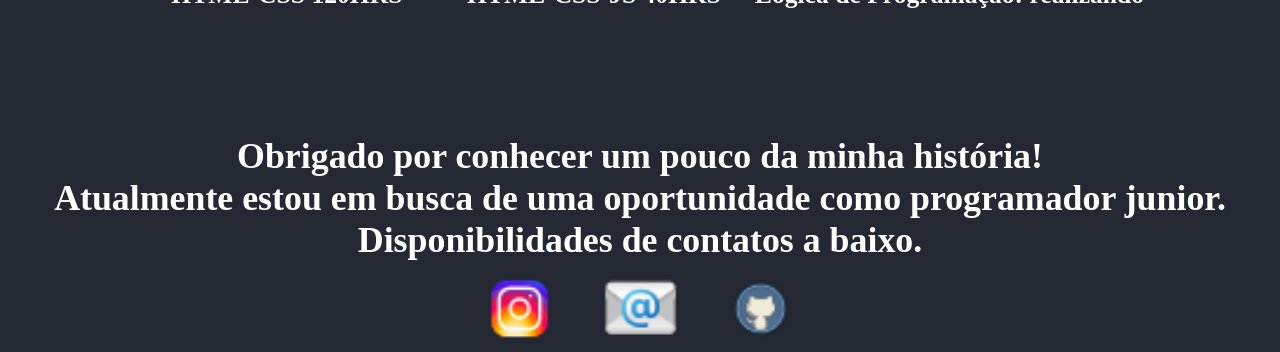
==== commit 73fd46f2: "ajustes de responsividade no social ainda resta alguns detalhes para finalização temporaria" ====
--- a/aulas/1-semestre/programacao-web/ex009/index.html
+++ b/aulas/1-semestre/programacao-web/ex009/index.html
@@ -80,19 +80,19 @@
             <div class="p">
                 <div>
                     
-                    <a href="certificacao/Certificado-html_e_css-1.pdf" target="_blank" rel="external"> 
-                        <section class="certificacao" id="html-css"></section>
+                    <a href="certificacao/html-css123.pdf" target="_blank" rel="external"> 
+                        <section class="certificacao" id="html"></section>
                     </a>
                     <p>HTML-CSS 120HRS</p>
                 </div>
                 <div>
                     <a href="certificacao/Certificado-html5.pdf" target="_blank" rel="external">
-                        <section class="certificacao"></section>
+                        <section class="certificacao" id="html-js"></section>
                     </a>
                     <p>HTML-CSS-JS 40HRS</p>
                 </div>
-                <div>
-                    <section class="certificacao"></section>
+                <div id="logica">
+                    <section class="certificacao" ></section>
                     <p>Logica de Programação: realizando</p>
                 </div>
             </div>
@@ -152,4 +152,10 @@
         }
     </script>
 </body>
+
+<!-- AJUSTAR DETALHES FINAIS
+LINKS FINAIS DO SOCIAL
+ADCIONAR LINK PARA CURRICULO APOS SOBRE-MIM
+TRABALHAR O HOME -->
+
 </html>
--- a/aulas/1-semestre/programacao-web/ex009/css/style.css
+++ b/aulas/1-semestre/programacao-web/ex009/css/style.css
@@ -176,9 +176,17 @@
     height: 375px;
     text-align: center;
 }
-/* section#html-css {
-    background-image: url(../certificacao/Certificado-html_e_css.jpg);
-} */
+section.certificacao#html {
+    background-image: url(../certificacao/Certificado-html_e_css-1.jpg);
+    background-position: center center;
+    background-size: cover;
+}
+section.certificacao#html-js {
+    background-image: url(../certificacao/Certificado-html_e_css-1.jpg);
+    background-position: center center;
+    background-size: cover;
+}
+
 div#social div#social-end {
     height: 160px;
     justify-content: end;
@@ -254,6 +262,22 @@
     section#p-ancora {
         margin-top: 15px;
     }
+
+
+    section.certificacao {
+        width: 230px;
+        height: 200px;
+        margin: 10px;
+        padding: 20px;
+    }
+    div#social div.p {
+        height: 430px;
+        margin-bottom: 20px;
+    }
+    div.p div {
+        margin: 10px 5px 0px 10px;
+        height: 375px;
+    }
 }
 
 @media screen and (min-width: 768px) and (max-width: 992px) { /*Responsividade de Tablets*/
@@ -302,6 +326,23 @@
     section#p-ancora {
         margin-top: 20px;
     }
+
+    section.certificacao {
+        width: 200px;
+        height: 150px;
+        margin: 10px;
+        padding: 10px;
+    }
+    div#social div.p {
+        height: 350px;
+        margin-bottom: 20px;
+        font-size: 0.8em;
+    }
+    div.p div {
+        margin: 10px 5px 0px 5px;
+        height: 235px;
+    }
+    
 }
 
 @media screen and (min-width: 601px) and (max-width: 767px) { /*Responsividade de Celulares*/
@@ -354,4 +395,23 @@
     section#p-ancora {
         margin-top: 15px;
     }
+
+    section.certificacao {
+        width: 220px;
+        height: 150px;
+        margin: 10px;
+        padding: 10px;
+    }
+    div#social div.p {
+        height: 320px;
+        margin-bottom: 20px;
+        font-size: 0.8em;
+    }
+    div.p div {
+        margin: 5px 5px 0px 10px;
+        height: 205px;
+    }
+    div#logica {
+        display: none;
+    }
 }
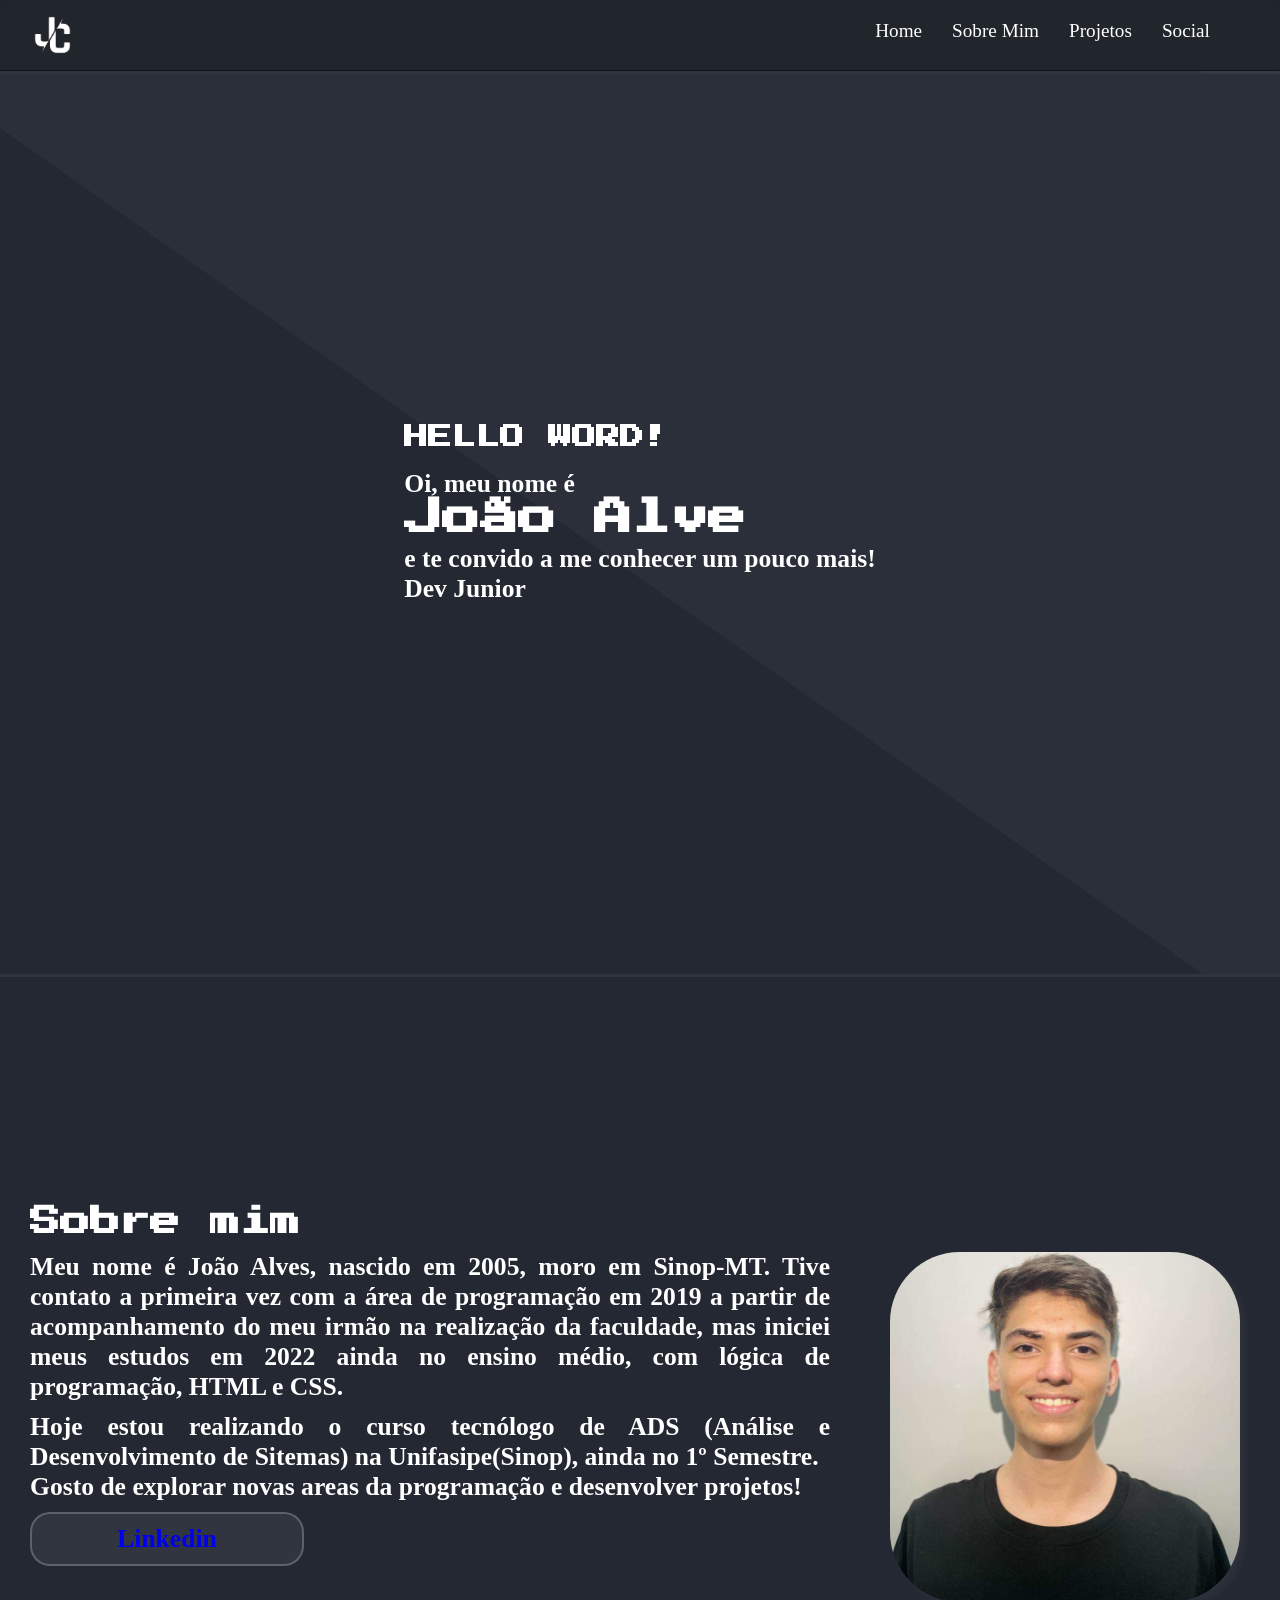
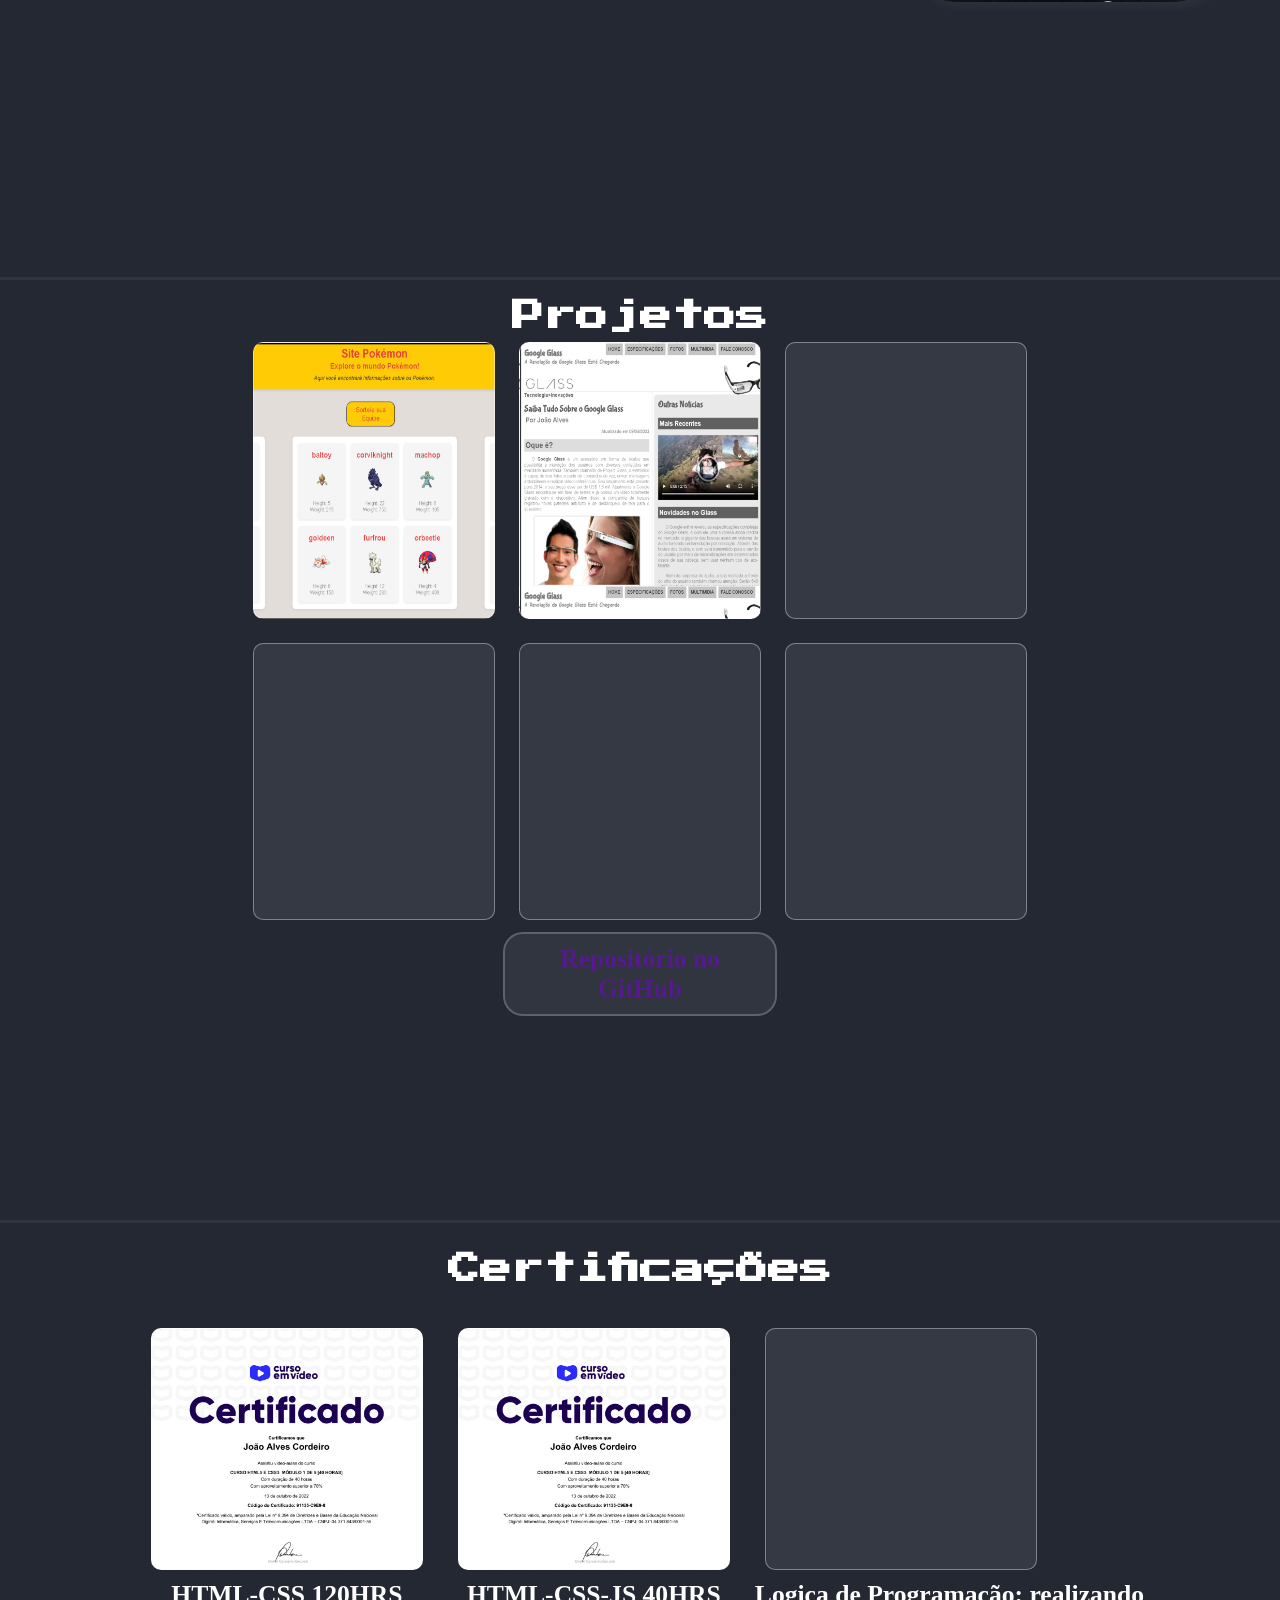
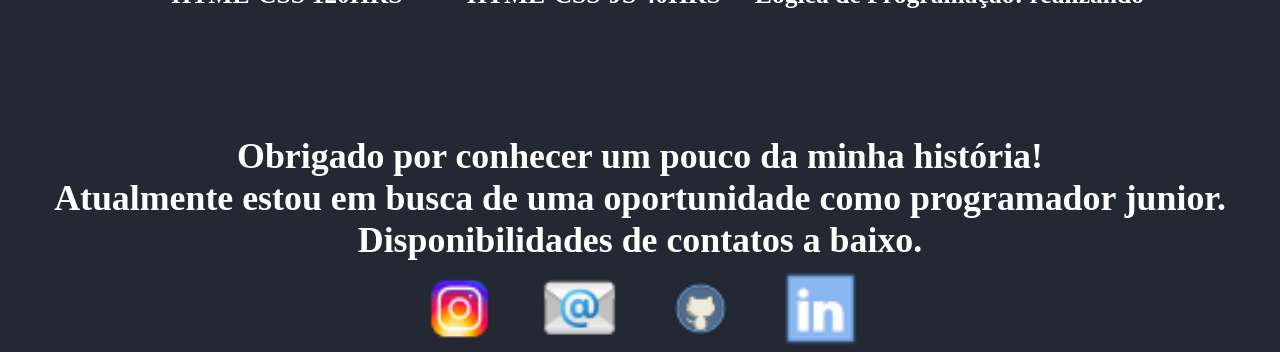
==== commit fa395a40: "ajustes" ====
--- a/aulas/1-semestre/programacao-web/ex009/index.html
+++ b/aulas/1-semestre/programacao-web/ex009/index.html
@@ -32,7 +32,7 @@
                 </span>
                 <span id="barra"></span>
                 <br> e te convido a me conhecer um pouco mais! <br>
-                Dev Juior</p>
+                Dev Junior</p>
             </section>
             <section></section>
         </div>
@@ -40,9 +40,12 @@
             <section>
                 <h1>Sobre mim</h1>
                 <p>Meu nome é João Alves, nascido em 2005, moro em Sinop-MT.
-                Tive contato a primeira vez com a área de programação em 2019 a partirde de acompanhamento do meu irmão na realização da faculdade, mas iniciei meus estudos em 2022 ainda no ensino médio, com lógica de programação, HTML e CSS.</p>
+                Tive contato a primeira vez com a área de programação em 2019 a partir de acompanhamento do meu irmão na realização da faculdade, mas iniciei meus estudos em 2022 ainda no ensino médio, com lógica de programação, HTML e CSS.</p>
                 <p>Hoje estou realizando o curso tecnólogo de ADS (Análise e Desenvolvimento de Sitemas) na Unifasipe(Sinop), ainda no 1º Semestre. <br>
                 Gosto de explorar novas areas da programação e desenvolver projetos!</p>
+                <div id="a">
+                    <p class="p-ancora"><a href="https://www.linkedin.com/in/joão-alves-cordeiro-762784281/" target="_blank" rel="external">Linkedin</a></p>
+                </div>
             </section>
             <img src="imagens/Social2.jpg" alt="">
         </div>
@@ -70,7 +73,6 @@
                 <noscript>EM BREVE</noscript>
             </section>
             <br>
-            <!-- <button onclick="vermais()">Ver Mais</button> -->
             <section id="p-ancora">
                 <p class="p-ancora"><a href="https://github.com/JoaoAc05" target="_blank" rel="external">Repositório no GitHub</a></p>
             </section>
@@ -95,6 +97,7 @@
                     <section class="certificacao" ></section>
                     <p>Logica de Programação: realizando</p>
                 </div>
+                <!-- Ideia: Criar botão de ver mais -->
             </div>
 
             <div id="social-end">
@@ -103,6 +106,7 @@
                 <a href="https://www.instagram.com/joao_a_c_/" target="_blank" rel="external"><img src="imagens/instagram.ico" alt="Instagram"></a>
                 <img src="imagens/email.ico" alt="Email">
                 <a href="https://github.com/JoaoAc05" target="_blank" rel="external"><img src="imagens/github.ico" alt="GitHub"></a>
+                <a href="https://www.linkedin.com/in/joão-alves-cordeiro-762784281/" target="_blank" rel="external"><img src="imagens/linkedin.ico" alt="Linkedin"></a>
             </div>
         </div>
     </main>
--- a/aulas/1-semestre/programacao-web/ex009/css/style.css
+++ b/aulas/1-semestre/programacao-web/ex009/css/style.css
@@ -123,6 +123,7 @@
     margin-bottom: 10px;
 }
 
+
 div#projetos {
     text-align: center;
     padding: 30px;
@@ -220,9 +221,12 @@
     align-items: center;
 }
 .p-ancora { 
+    width: 250px;
     padding: 10px;
     border: 2px solid #ffffff38;
     border-radius: 20px;
+
+    text-align: center;
     background-color: #ffffff10;
     backdrop-filter: blur(2px);
     transition: 0.6s;  
@@ -345,7 +349,7 @@
     
 }
 
-@media screen and (min-width: 601px) and (max-width: 767px) { /*Responsividade de Celulares*/
+@media screen and (min-width: 577px) and (max-width: 767px) { /*Responsividade de Celulares*/
     div {
         height: 80vh; 
     }
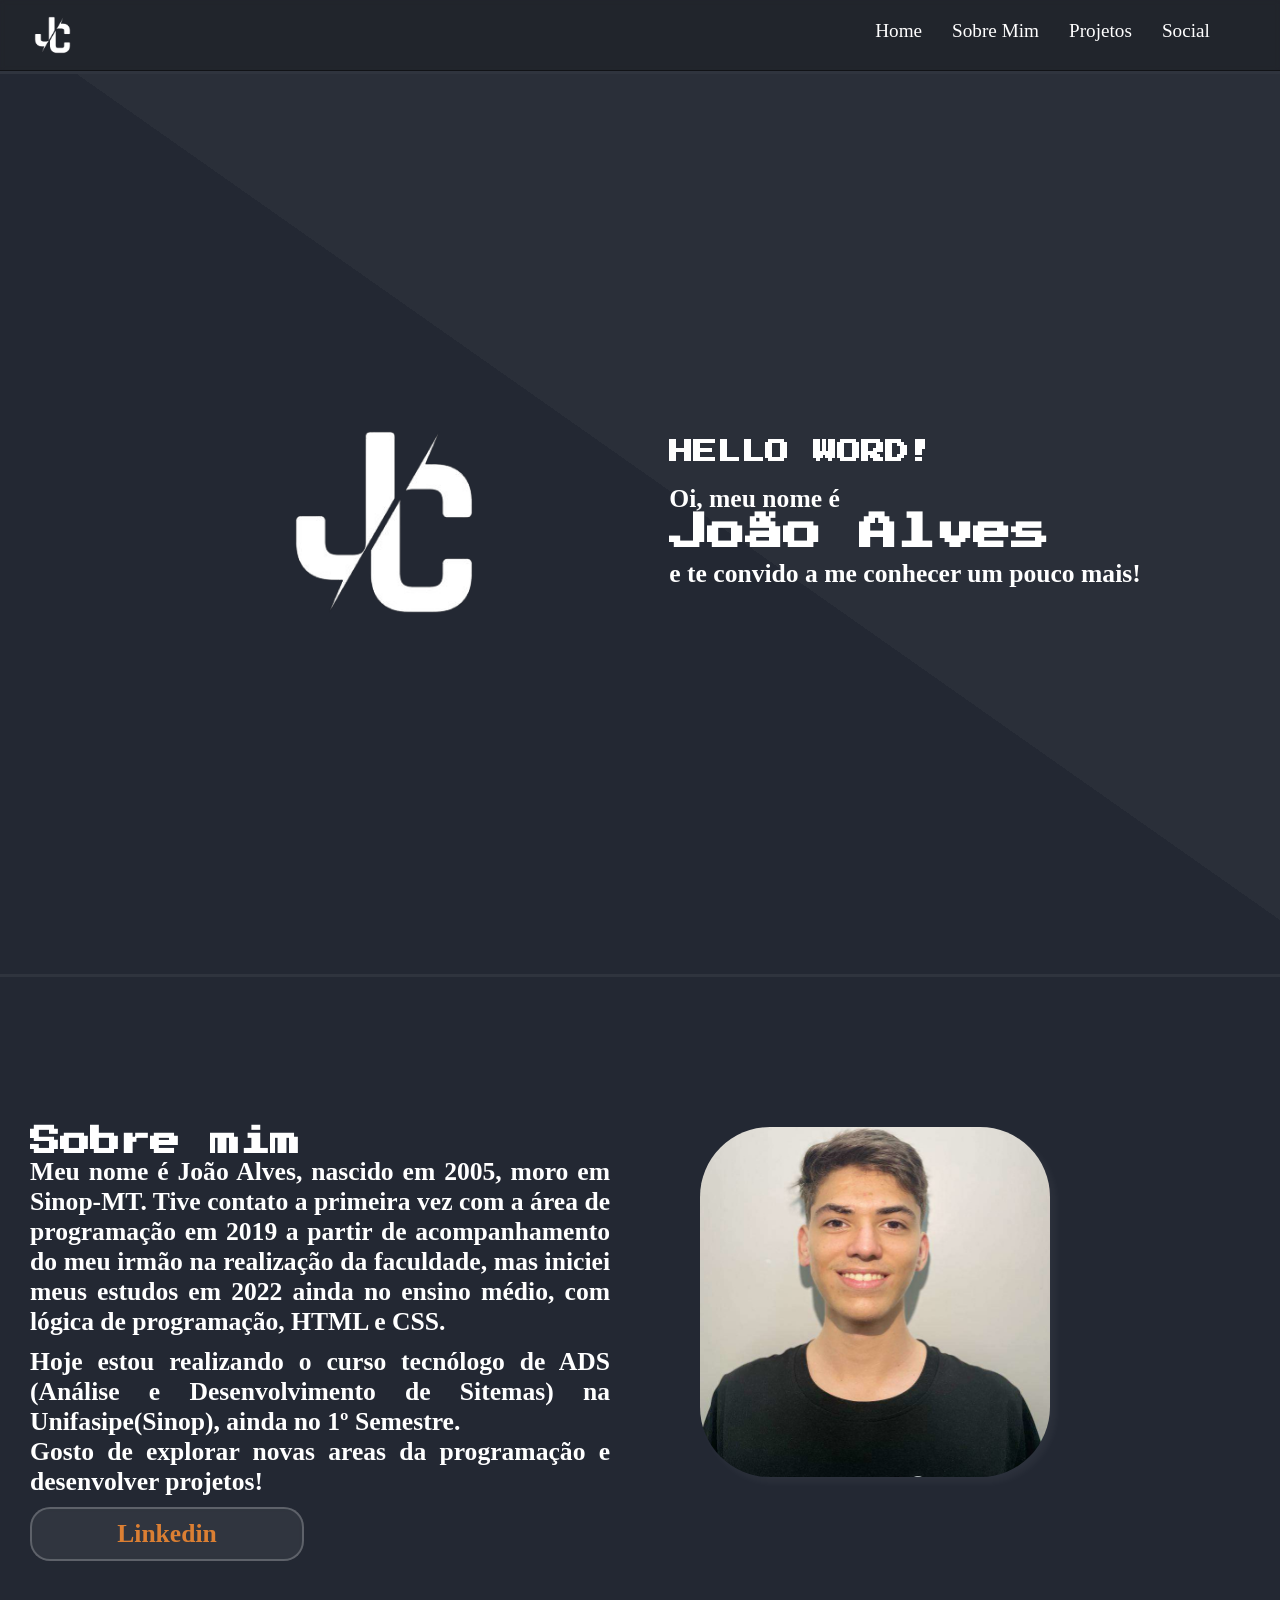
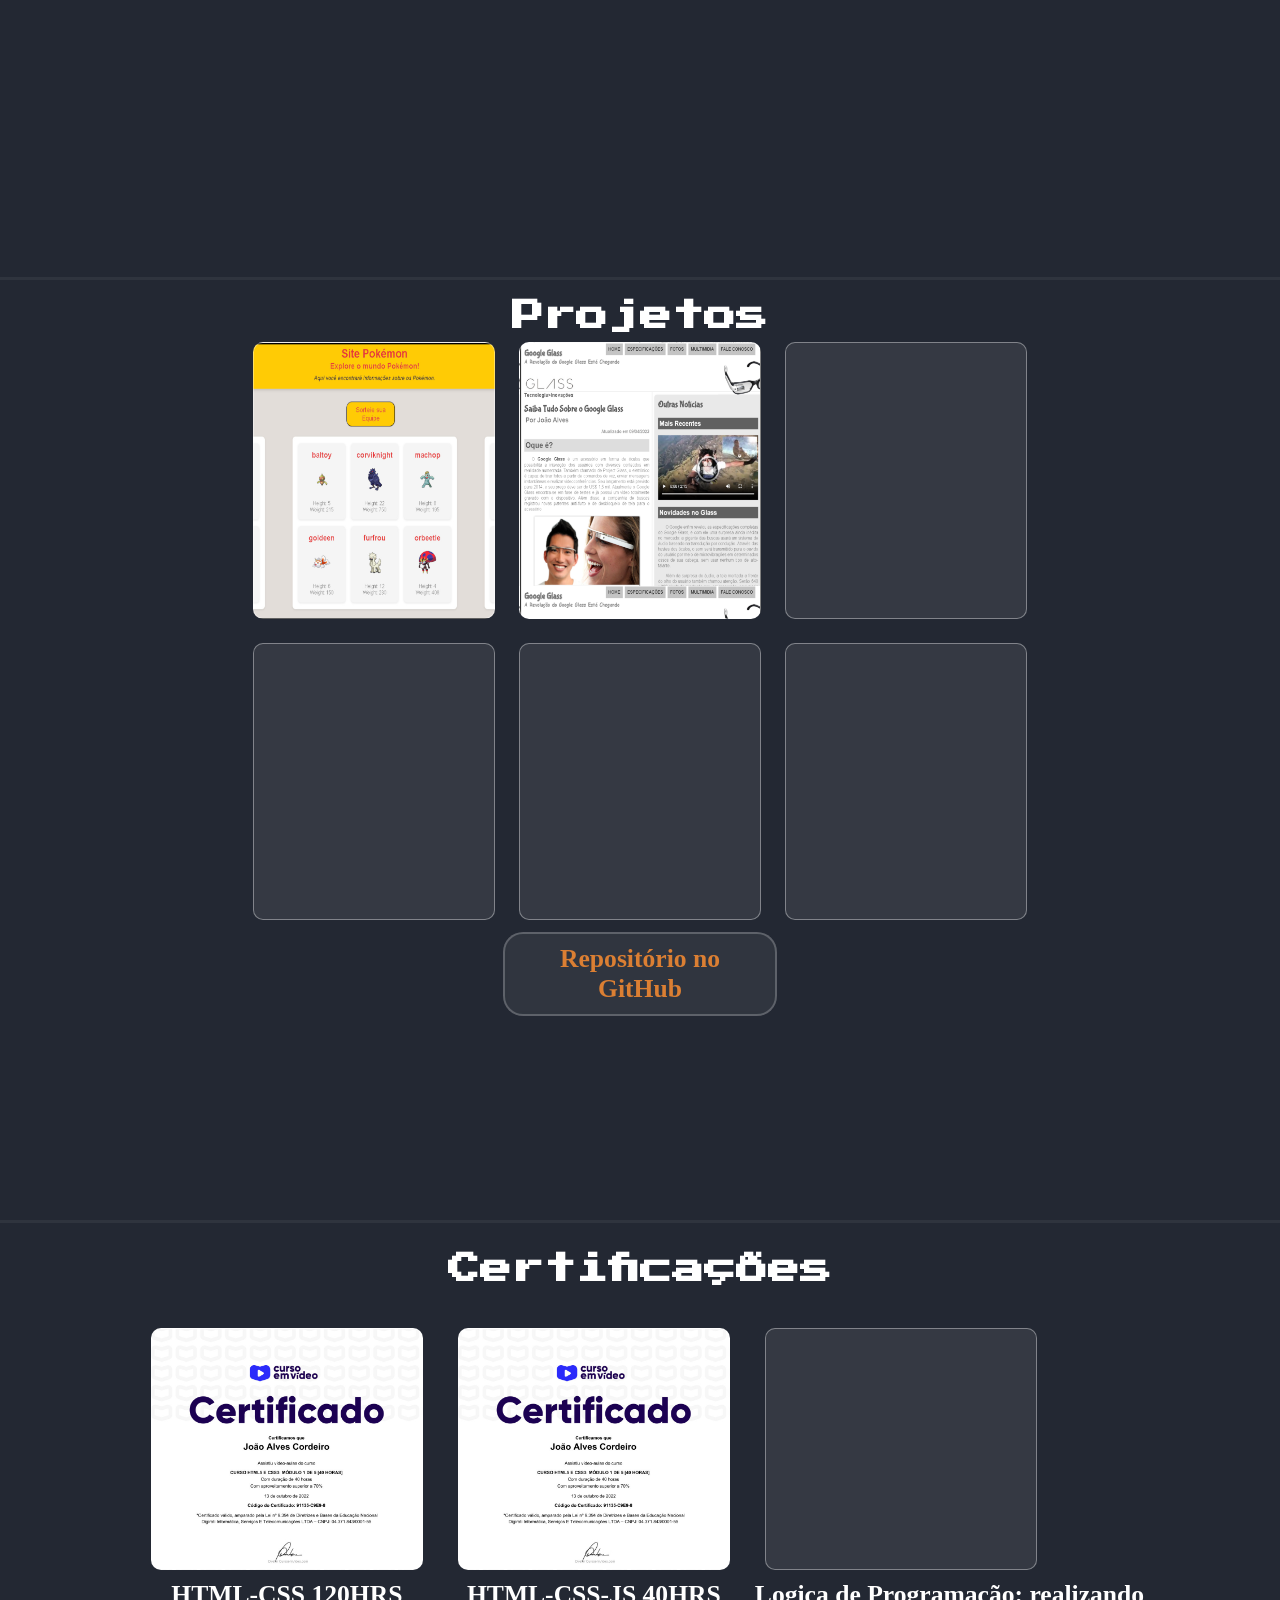
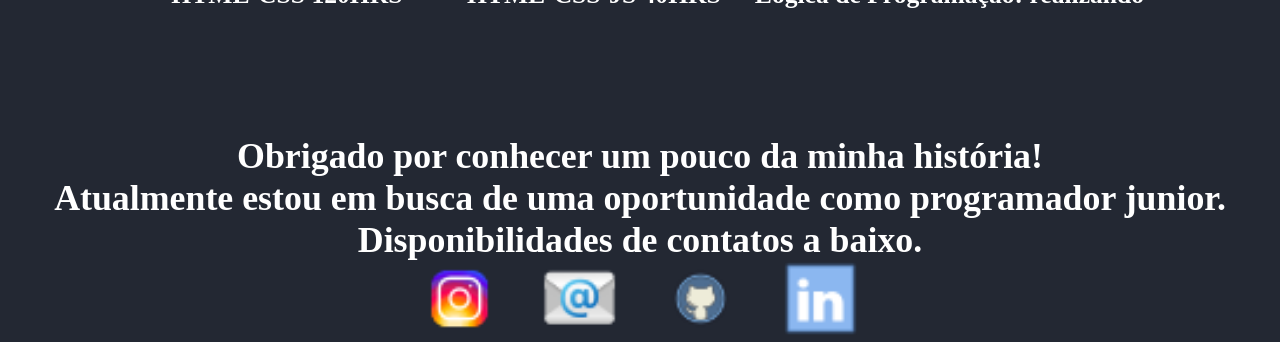
==== commit 4e22b3de: "finalização Ajustes do projeto, complementação do linkedin, melhoria na responsividade, organização " ====
--- a/aulas/1-semestre/programacao-web/ex009/index.html
+++ b/aulas/1-semestre/programacao-web/ex009/index.html
@@ -25,16 +25,16 @@
     <main id="corpo">
         <div id="home" class="container">
             <section>
-                <h1>HELLO WORD!</h1>
+                <img src="imagens/logo-removebg-preview.png" alt="">
+            </section>
+            <section><h1>HELLO WORD!</h1>
                 <p>Oi, meu nome é <br>
                 <span id="my-name">
                     <noscript>João Alves</noscript>
                 </span>
                 <span id="barra"></span>
-                <br> e te convido a me conhecer um pouco mais! <br>
-                Dev Junior</p>
-            </section>
-            <section></section>
+                <br> e te convido a me conhecer um pouco mais!</p></section>
+            
         </div>
         <div id="sobre-mim" class="container">
             <section>
@@ -43,11 +43,13 @@
                 Tive contato a primeira vez com a área de programação em 2019 a partir de acompanhamento do meu irmão na realização da faculdade, mas iniciei meus estudos em 2022 ainda no ensino médio, com lógica de programação, HTML e CSS.</p>
                 <p>Hoje estou realizando o curso tecnólogo de ADS (Análise e Desenvolvimento de Sitemas) na Unifasipe(Sinop), ainda no 1º Semestre. <br>
                 Gosto de explorar novas areas da programação e desenvolver projetos!</p>
-                <div id="a">
+                <div id="a" >
                     <p class="p-ancora"><a href="https://www.linkedin.com/in/joão-alves-cordeiro-762784281/" target="_blank" rel="external">Linkedin</a></p>
                 </div>
             </section>
-            <img src="imagens/Social2.jpg" alt="">
+            <section>
+                <img src="imagens/Social2.jpg" alt="Foto de João Alves">
+            </section>
         </div>
         <div id="projetos" class="container">
             <h1>Projetos</h1>
@@ -83,18 +85,22 @@
                 <div>
                     
                     <a href="certificacao/html-css123.pdf" target="_blank" rel="external"> 
-                        <section class="certificacao" id="html"></section>
+                        <section class="certificacao" id="html">
+                        </section>
                     </a>
                     <p>HTML-CSS 120HRS</p>
                 </div>
                 <div>
                     <a href="certificacao/Certificado-html5.pdf" target="_blank" rel="external">
-                        <section class="certificacao" id="html-js"></section>
+                        <section class="certificacao" id="html-js">
+                        </section>
                     </a>
                     <p>HTML-CSS-JS 40HRS</p>
                 </div>
                 <div id="logica">
-                    <section class="certificacao" ></section>
+                    <section class="certificacao" >
+                        <noscript>EM BREVE</noscript>
+                    </section>
                     <p>Logica de Programação: realizando</p>
                 </div>
                 <!-- Ideia: Criar botão de ver mais -->
@@ -104,62 +110,13 @@
                 <p>Obrigado por conhecer um pouco da minha história!</p>
                 <p>Atualmente estou em busca de uma oportunidade como programador junior. Disponibilidades de contatos a baixo.</p>
                 <a href="https://www.instagram.com/joao_a_c_/" target="_blank" rel="external"><img src="imagens/instagram.ico" alt="Instagram"></a>
-                <img src="imagens/email.ico" alt="Email">
+                <a href="#"><img src="imagens/email.ico" alt="Email"></a>
                 <a href="https://github.com/JoaoAc05" target="_blank" rel="external"><img src="imagens/github.ico" alt="GitHub"></a>
                 <a href="https://www.linkedin.com/in/joão-alves-cordeiro-762784281/" target="_blank" rel="external"><img src="imagens/linkedin.ico" alt="Linkedin"></a>
             </div>
         </div>
     </main>
-    <script>
-        document.addEventListener('DOMContentLoaded', function() {
-        var nomeElement = document.getElementById('my-name');
-        var nome = 'João Alves';
-        var index = 0;
-
-        function escreverNome() {
-            nomeElement.innerHTML += nome[index];
-            index++;
-            if (index < nome.length) {
-            setTimeout(escreverNome, 200); 
-            }
-        }
-
-        escreverNome();
-        });
-        
-
-        function scrollToDiv(targetId) {
-        const targetElement = document.getElementById(targetId);
-        const targetPosition = targetElement.offsetTop - 80; // Subir 80 pixels do header
-        const startPosition = window.pageYOffset;
-        const distance = targetPosition - startPosition;
-        const duration = 1500; // 1,5 segundos
-        let start = null;
-
-        function animateScroll(timestamp) {
-            if (!start) start = timestamp;
-            const progress = timestamp - start;
-            window.scrollTo(0, easeInOutCubic(progress, startPosition, distance, duration));
-            if (progress < duration) {
-            requestAnimationFrame(animateScroll);
-            }
-        }
-
-        function easeInOutCubic(t, b, c, d) {
-            t /= d / 2;
-            if (t < 1) return c / 2 * t * t * t + b;
-            t -= 2;
-            return c / 2 * (t * t * t + 2) + b;
-        }
-
-        requestAnimationFrame(animateScroll);
-        }
+    <script src="js/comands.js">
     </script>
 </body>
-
-<!-- AJUSTAR DETALHES FINAIS
-LINKS FINAIS DO SOCIAL
-ADCIONAR LINK PARA CURRICULO APOS SOBRE-MIM
-TRABALHAR O HOME -->
-
 </html>
--- a/aulas/1-semestre/programacao-web/ex009/css/style.css
+++ b/aulas/1-semestre/programacao-web/ex009/css/style.css
@@ -6,246 +6,261 @@
 :root {
     --font-titulo: 'Press Start 2P', cursive, sans-serif;
     --font-texto: 'Outfit', sans-serif;
-}
-
+    --color-back: #232833;
+    --color-leters: #ffffff;
+}
 * {
     margin: 0px;
     padding: 0px;
 }
 
-
-header {
-    position: sticky;
-    top: 0;
-    height: 70px;
-    width: 99.99%;
-    display: flex;
-    justify-content: space-between;
-    background-color: #1f1f1f52;
-    border-bottom: 1px solid #00000077;
-    backdrop-filter: blur(2px);
-
-    color: white;
-    text-decoration: none;
-}
-header ul {
-    display: flex;
-    margin-top: 20px;
-    margin-right: 40px;
-    text-align: center;
-
-    
-}
-header li {
-    margin-right: 30px;
-
-    text-decoration: none;
-    list-style: none;
-    font-size: 1.2em;
-}
-header a {
-    text-decoration: none;
-    color: white;
-}
-header li:hover {
-    cursor: pointer;
-}
-
-body {
-    background-color: #232833;
-    color: white;
-}
-body a {
-    text-decoration: none;
-}
-
-span {
-    font-size: 1.5em;
-    font-family: var(--font-titulo);
-}
-h1 {
-    font-family: var(--font-titulo);
-}
-
-div {
-    height: 100vh; 
-    
-}
-div.container {
-    border-top: 3px solid #ffffff0e;
-}
-div p{
-    font-family: var(--font1);
-    font-size: 1.6em;
-    font-weight: bold;
-}
-
-div#home {
-    display: flex; /*Possibilita mobilidade*/
-    justify-content: center; /* Alinha o conteúdo à esquerda */
-    align-items: center; /* Centraliza verticalmente */
-
-    background-image: linear-gradient(to top right, #00000000 47%, #ffffff08 43%);
-}
-div#home p{
-    padding: 20px;  
-}
-div#home section h1{
-    margin-left: 20px;
-}
-
-div#sobre-mim {
-    display: flex;
-    text-align: justify;
-    align-items: center;
-    
-}
-div#sobre-mim section {
-    padding: 30px;
-    width: 800px;
-    height: 600px;
-    
-}
-div#sobre-mim img {
-    width: 350px;
-    height: 350px;
-    margin-left: 100px;
-
-    box-shadow: 5px 5px 8px #ffffff0c;
-    border-radius: 70px;
-}
-div#sobre-mim h1 {
-    margin-top: 80px;
-    margin-bottom: 15px;
-    font-size: 1.9em;
-}
-div#sobre-mim p {
-    margin-bottom: 10px;
-}
-
-
-div#projetos {
-    text-align: center;
-    padding: 30px;
-}
-section.projetos {
-    width: 250px;
-    height: 275px;
-    margin: 20px;
-    padding: 30px;
-    display: inline-block;
-
-    border: 1px solid #ffffff60;
-    border-radius: 10px;
-    background-color: #ffffff15;
-    /* align-items: center; */
-}
-
-div#social {
-    height: 70vh;
-    /* flex-direction: column; */
-    /* justify-content: center;  */
-    /* align-items: center; */
-    /* Possibilita mobilidade
-    Alinha o conteúdo à esquerda
-    Centraliza verticalmente */
-}
-div#social h1 {
-    margin-top: 30px;
-    text-align: center;
-    align-items: center;
-}
-
-section.certificacao {
-    width: 260px;
-    height: 200px;
-    margin: 20px;
-    padding: 30px;
-
-    border: 1px solid #ffffff60;
-    border-radius: 10px;
-    background-color: #ffffff15;
-}
-div#social div.p {
-    height: 480px;
-    display: flex;
-    align-items: center;
-    justify-content: center;
-}
-div.p div {
-    margin: 30px 20px 0px 20px;
-    height: 375px;
-    text-align: center;
-}
-section.certificacao#html {
-    background-image: url(../certificacao/Certificado-html_e_css-1.jpg);
+/* Inicio Header */
+    header {
+        height: 70px;
+        width: 99.99%;
+        position: sticky;
+        top: 0;
+        display: flex;
+        justify-content: space-between;
+        /*  */
+        background-color: #1f1f1f52;
+        border-bottom: 1px solid #00000077;
+        backdrop-filter: blur(2px);
+        color: var(--color-leters);
+    }
+    header ul {
+        display: flex;
+        margin: 20px 40px 0px 0px;
+        /*  */
+        text-align: center;
+    }
+    header li {
+        margin-right: 30px;
+        /*  */
+        text-decoration: none;
+        list-style: none;
+        font-size: 1.2em;
+    }
+    header a {
+        text-decoration: none;
+        color: var(--color-leters);
+    }
+    header li:hover {
+        cursor: pointer;
+    }
+/* Fim Header */
+
+/* Inicio Body e Gerais */
+    body {
+        background-color: var(--color-back);
+        color: var(--color-leters);
+    }
+    body a {
+        text-decoration: none;
+    }
+    span {
+        font-size: 1.5em;
+        font-family: var(--font-titulo);
+    }
+    h1 {
+        font-family: var(--font-titulo);
+    }
+    /*  */
+    div.container {
+        height: 100vh; 
+        /*  */
+        border-top: 3px solid #ffffff0e;
+    }
+    div.container p{
+        font-family: var(--font1);
+        font-size: 1.6em;
+        font-weight: bold;
+    }
+/* Fim Body e Gerais*/
+
+/* Inicio Botão com Link */
+    section#p-ancora {
+        width: 300px;
+        height: 50px;
+        margin-top: 20px;
+        display: inline-flex;
+        justify-content: center;
+        align-items: center;
+        /*  */
+        text-align: center;
+    }
+    .p-ancora { 
+        width: 250px;
+        padding: 10px;
+        transition: 0.6s; 
+        /*  */
+        border: 2px solid #ffffff38;
+        border-radius: 20px;
+        text-align: center;
+        background-color: #ffffff10;
+        backdrop-filter: blur(2px);
+        
+    }
+    .p-ancora a{
+        color: #db7f33;
+    }
+/* Fim Botão com Link */
+
+/* Inicio Container Home */
+    div#home {
+        display: flex; /*Possibilita mobilidade*/
+        justify-content: center; /* Alinha o conteúdo à esquerda */
+        align-items: center; /* Centraliza verticalmente */
+        /*  */
+        background-image: linear-gradient(to top right, #00000000 53%, #ffffff08 47%);
+    }
+    div#home p{
+        padding: 20px;  
+    }
+    div#home section h1{
+        margin-left: 20px;
+    }
+/* Fim Container Home */
+
+/* Inicio Container Sobre-Mim */
+    div#sobre-mim {
+        display: flex;
+        text-align: justify;
+        align-items: center;
+    }
+    div#sobre-mim section {
+        padding: 30px;
+        width: 800px;
+        height: 600px;
+    }
+    div#sobre-mim img {
+        width: 350px;
+        height: 350px;
+        margin-left: 100px;
+        /*  */
+        box-shadow: 5px 5px 8px #ffffff0c;
+        border-radius: 70px;
+    }
+    div#sobre-mim h1 {
+        margin-top: 80px 0px 15px 0px;
+        /*  */
+        font-size: 1.9em;
+    }
+    div#sobre-mim p {
+        margin-bottom: 10px;
+    }
+/* Fim Container Sobre-Mim */
+
+/* Inicio Container Projetos */
+    div#projetos {
+        padding: 30px;
+        /*  */
+        text-align: center;
+    }
+    section.projetos {
+        width: 250px;
+        height: 275px;
+        margin: 20px;
+        padding: 30px;
+        display: inline-block;
+        /*  */
+        border: 1px solid #ffffff60;
+        border-radius: 10px;
+        background-color: #ffffff15;
+    }
+
+    .projetos#pokedex {
+    background-image: url(../imagens/pokedex.jpg);
+    background-size: contain;
     background-position: center center;
-    background-size: cover;
-}
-section.certificacao#html-js {
-    background-image: url(../certificacao/Certificado-html_e_css-1.jpg);
-    background-position: center center;
-    background-size: cover;
-}
-
-div#social div#social-end {
-    height: 160px;
-    justify-content: end;
-    text-align: center;
-    font-size: 1.4em;
-    margin-bottom: 0px;
-}
-div#social div#social-end img {
-    width: 75px;
-    height: 75px;
-    margin: 10px 20px 0px 20px;
-}
-
-.projetos#pokedex {
-background-image: url(../imagens/pokedex.jpg);
-background-size: contain;
-background-position: center center;
-} 
-.projetos#google-glass {
-    background-image: url(../imagens/gg2.png);
-    background-size: contain;
-    background-position: center top; 
-}
-
-section#p-ancora {
-    width: 300px;
-    height: 50px;
-    display: inline-flex;
-    text-align: center;
-    justify-content: center;
-    align-items: center;
-}
-.p-ancora { 
-    width: 250px;
-    padding: 10px;
-    border: 2px solid #ffffff38;
-    border-radius: 20px;
-
-    text-align: center;
-    background-color: #ffffff10;
-    backdrop-filter: blur(2px);
-    transition: 0.6s;  
-}
-
-section#p-ancora a{
-    color: #551A8B;
-}
-section#p-ancora p.p-ancora:hover {
-    padding: 15px;
-}
-
+    } 
+    .projetos#google-glass {
+        background-image: url(../imagens/gg2.png);
+        background-size: contain;
+        background-position: center top; 
+    }
+/* Fim Container Projetos */
+
+/* Inicio Container Social */
+    div#social {
+        height: 70vh;
+    }
+    div#social h1 {
+        margin-top: 30px;
+        text-align: center;
+        align-items: center;
+    }
+
+    section.certificacao {
+        width: 260px;
+        height: 200px;
+        margin: 20px;
+        padding: 30px;
+        /*  */
+        border: 1px solid #ffffff60;
+        border-radius: 10px;
+        background-color: #ffffff15;
+    }
+    div#social div.p {
+        height: 480px;
+        display: flex;
+        align-items: center;
+        justify-content: center;
+    }
+    div.p div {
+        margin: 30px 20px 0px 20px;
+        height: 375px;
+        /*  */
+        text-align: center;
+    }
+    section.certificacao#html {
+        background-image: url(../certificacao/Certificado-html_e_css-1.jpg);
+        background-position: center center;
+        background-size: cover;
+    }
+    section.certificacao#html-js {
+        background-image: url(../certificacao/Certificado-html_e_css-1.jpg);
+        background-position: center center;
+        background-size: cover;
+    }
+    div#social div#social-end {
+        height: 160px;
+        justify-content: end;
+        /*  */
+        text-align: center;
+        font-size: 1.4em;
+    }
+    div#social div#social-end img {
+        width: 75px;
+        height: 75px;
+        transition: 0.4s linear;
+    }
+    div#social div#social-end img:hover {
+        box-shadow: 5px 5px 10px #ffffff41;
+    }
+    div#social div#social-end a {
+        margin: 10px 20px 0px 20px;
+    }
+/* Fim Container Social */
+
+/* Inicio Responsividades */
 @media screen and (min-width: 993px) and (max-width: 1400px) { /* Responsividade de Desk Top */
 
+/* Home */
+div#home img {
+    width: 530px;
+    /* height: ; */
+}
+/* Fim */
+
+/* Sobre-Mim */
     div#sobre-mim img {
         margin-left: 30px;
         margin-right: 20px;
     }
-    
+/* Fim */
+
+/* Projetos */
     div#projetos {
         text-align: center;
         padding: 20px;
@@ -256,17 +271,18 @@
         margin: 10px;
         padding: 20px;
         display: inline-block;
-    
+        /*  */
         border: 1px solid #ffffff60;
         border-radius: 10px;
         background-color: #ffffff15;
         /* align-items: center; */
     }
-
+/* Fim */
+
+/* Social */
     section#p-ancora {
         margin-top: 15px;
     }
-
 
     section.certificacao {
         width: 230px;
@@ -282,9 +298,19 @@
         margin: 10px 5px 0px 10px;
         height: 375px;
     }
+/* Fim */
 }
 
 @media screen and (min-width: 768px) and (max-width: 992px) { /*Responsividade de Tablets*/
+ 
+/* Home */
+div#home img {
+    width: 490px;
+    height: 380px;
+}
+/* Fim */    
+
+/* Sobre-Mim */
     div#sobre-mim section {
         padding: 30px;
         width: 550px;
@@ -296,21 +322,21 @@
         height: 300px;
         margin-left: 10px;
         margin-right: 15px;
-    
-        box-shadow: 5px 5px 8px #ffffff0c;
-        border-radius: 60px;
     }
     div#sobre-mim h1 {
         margin-top: 70px;
         margin-bottom: 10px;
+        /*  */
         font-size: 1.7em;
     }
     div#sobre-mim p {
+        margin-bottom: 10px;
+        /*  */
         font-size: 1.2em;
-        margin-bottom: 10px;
-    }
-    
-    
+    }
+/* Fim */
+
+/* Projetos */
     div#projetos {
         text-align: center;
         padding: 10px;
@@ -321,12 +347,14 @@
         margin: 5px;
         padding: 10px;
         display: inline-block;
-    
+        /*  */
         border: 1px solid #ffffff60;
         border-radius: 10px;
         background-color: #ffffff15; 
     }
-
+/* Fim */
+
+/* Social */
     section#p-ancora {
         margin-top: 20px;
     }
@@ -340,13 +368,14 @@
     div#social div.p {
         height: 350px;
         margin-bottom: 20px;
+        /*  */
         font-size: 0.8em;
     }
     div.p div {
         margin: 10px 5px 0px 5px;
         height: 235px;
     }
-    
+/* Fim */
 }
 
 @media screen and (min-width: 577px) and (max-width: 767px) { /*Responsividade de Celulares*/
@@ -354,35 +383,47 @@
         height: 80vh; 
     }
 
+/* Home */
+div#home img {
+    width: 370px;
+    height: 260px;
+}
+/* Fim */    
+
+
+/* Sobre-Mim */
     div#sobre-mim section {
-        padding: 20px;
         width: 400px;
         height: 375px;
-        
+        padding: 20px;
     }
     div#sobre-mim img {
         width: 250px;
         height: 250px;
         margin-left: 10px;
         margin-right: 15px;
-    
+        /*  */
         box-shadow: 5px 5px 8px #ffffff27;
         border-radius: 60px;
     }
     div#sobre-mim h1 {
         margin-top: 70px;
         margin-bottom: 10px;
+        /*  */
         font-size: 1.5em;
     }
     div#sobre-mim p {
+        margin-bottom: 10px;
+        /*  */
         font-size: 1.1em;
-        margin-bottom: 10px;
-    }
+    }
+/* Fim */
     
-    
+/* Projetos */
     div#projetos {
-        text-align: center;
-        padding: 10px;
+        padding: 10px;
+        /*  */
+        text-align: center;
     }
     div#projetos section.projetos {
         width: 160px;
@@ -390,16 +431,17 @@
         margin: 3px;
         padding: 7px;
         display: inline-block;
-    
+        /*  */
         border: 1px solid #ffffff60;
         border-radius: 10px;
         background-color: #ffffff15; 
     }
-
+/* Fim */
+
+/* Social */
     section#p-ancora {
         margin-top: 15px;
     }
-
     section.certificacao {
         width: 220px;
         height: 150px;
@@ -409,6 +451,7 @@
     div#social div.p {
         height: 320px;
         margin-bottom: 20px;
+        /*  */
         font-size: 0.8em;
     }
     div.p div {
@@ -418,4 +461,101 @@
     div#logica {
         display: none;
     }
-}+/* Fim */
+}
+
+@media screen and (max-width: 576px) { /*Responsividade Preventiva*/
+    div {
+        height: 60vh; 
+    }
+
+/* Home */
+div#home img {
+    width: 320px;
+    height: 210px;
+}
+/* Fim */    
+
+
+/* Sobre-Mim */
+    div#sobre-mim section {
+        padding: 10px;
+        width: 370px;
+        height: 345px;
+    }
+    div#sobre-mim img {
+        margin-top: 100px;
+        width: 190px;
+        height: 190px;
+        margin-left: 0px;
+        margin-right: 0px;
+    
+        box-shadow: 5px 5px 8px #ffffff27;
+        border-radius: 60px;
+    }
+    div#sobre-mim h1 {
+        margin-top: 55px;
+        margin-bottom: 10px;
+        /*  */
+        font-size: 1.4em;
+    }
+    div#sobre-mim p {
+        margin-bottom: 10px;
+        /*  */
+        font-size: 1em;
+        
+    }
+/* Fim */
+    
+/* Projetos */
+    div#projetos {
+        padding: 10px;
+        /*  */
+        text-align: center;
+    }
+    
+    div#projetos section.projetos {
+        width: 140px;
+        height: 150px;
+        margin: 3px;
+        padding: 7px;
+        display: inline-block;
+        /*  */
+        border: 1px solid #ffffff60;
+        border-radius: 10px;
+        background-color: #ffffff15; 
+    }
+    
+/* Fim */
+
+/* Social */
+    section#p-ancora {
+        margin-top: 15px;
+    }
+    section.certificacao {
+        width: 200px;
+        height: 130px;
+        margin: 10px;
+        padding: 10px;
+    }
+    div#social div.p {
+        height: 300px;
+        margin-bottom: 20px;
+        /*  */
+        font-size: 0.8em;
+    }
+    div.p div {
+        height: 195px;
+        margin: 5px 5px 0px 10px;
+    }
+    div#logica {
+        display: none;
+    }
+/* Fim */
+}
+/* Fim Responsividades */
+
+
+/* display: flex; Possibilita mobilidade*/
+/* justify-content:;  Alinha o conteúdo Horizontal*/
+/* align-items:; Centraliza Verticalmente*/
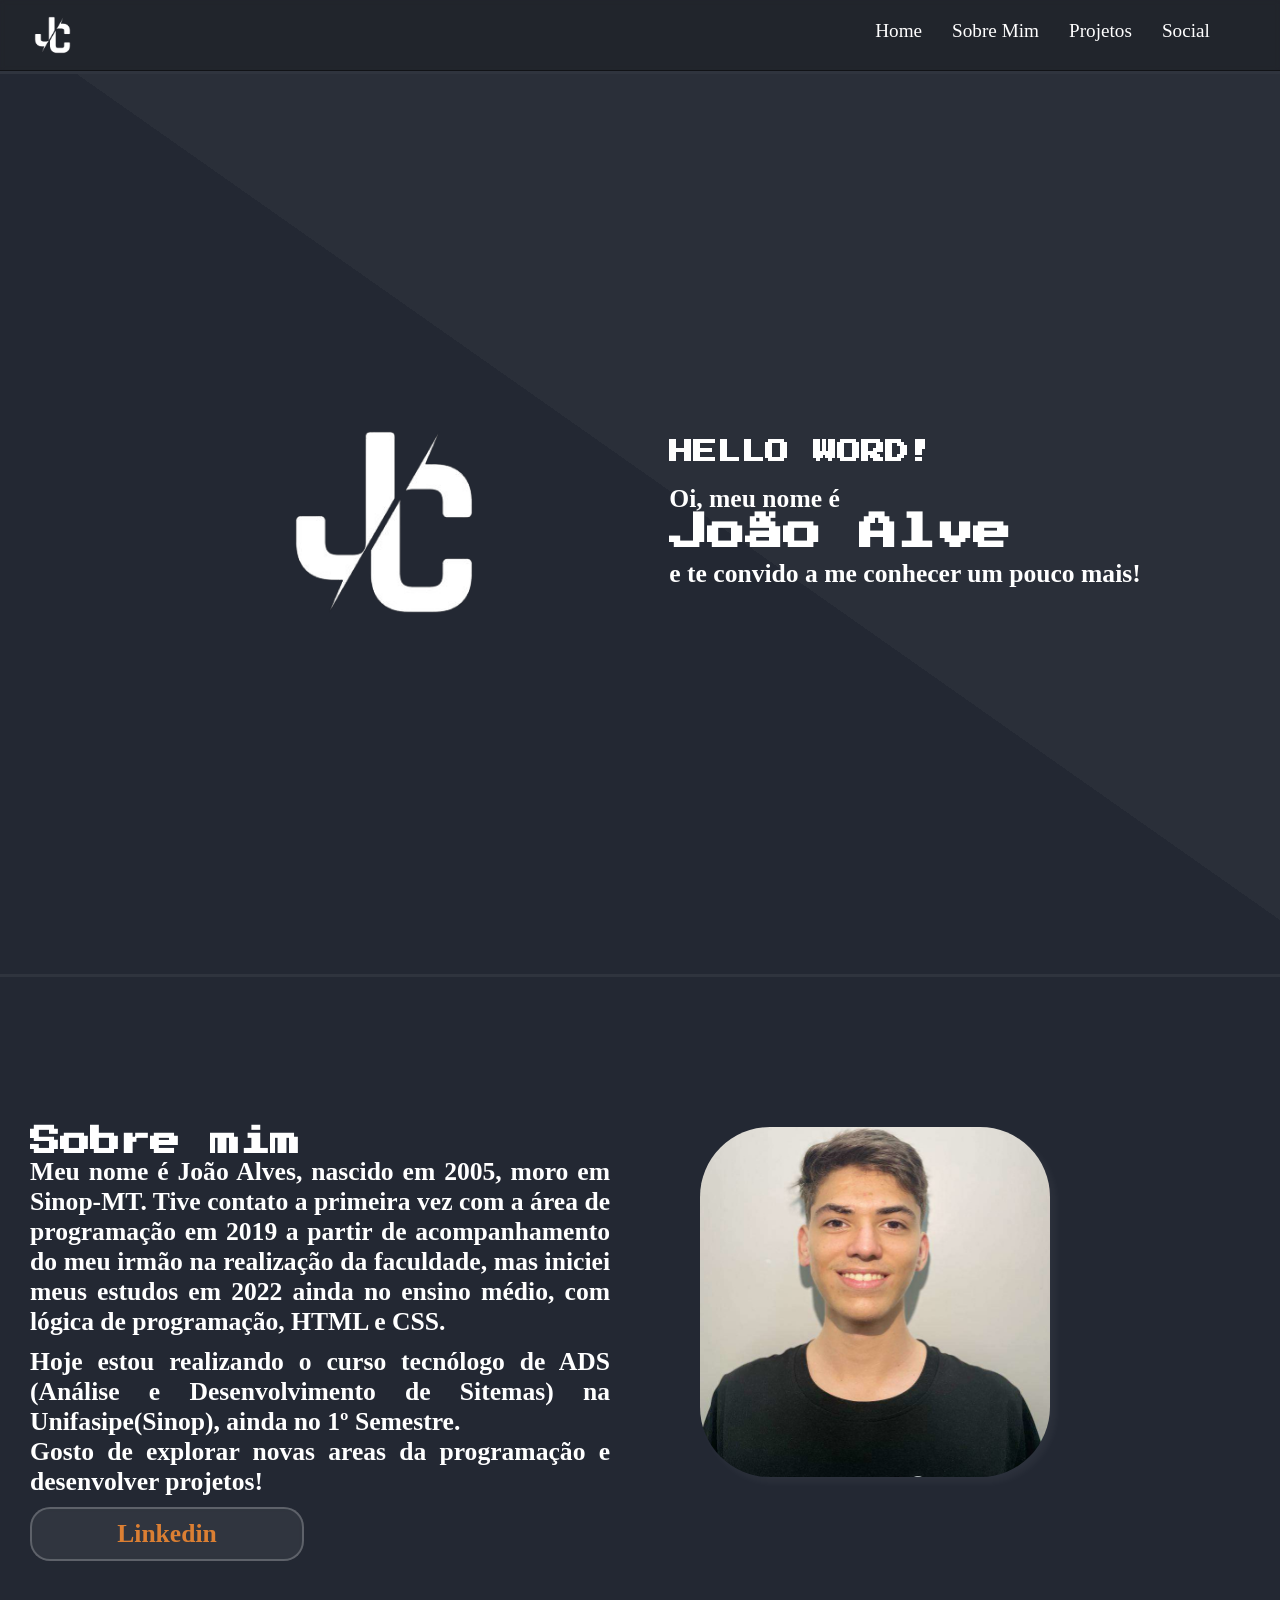
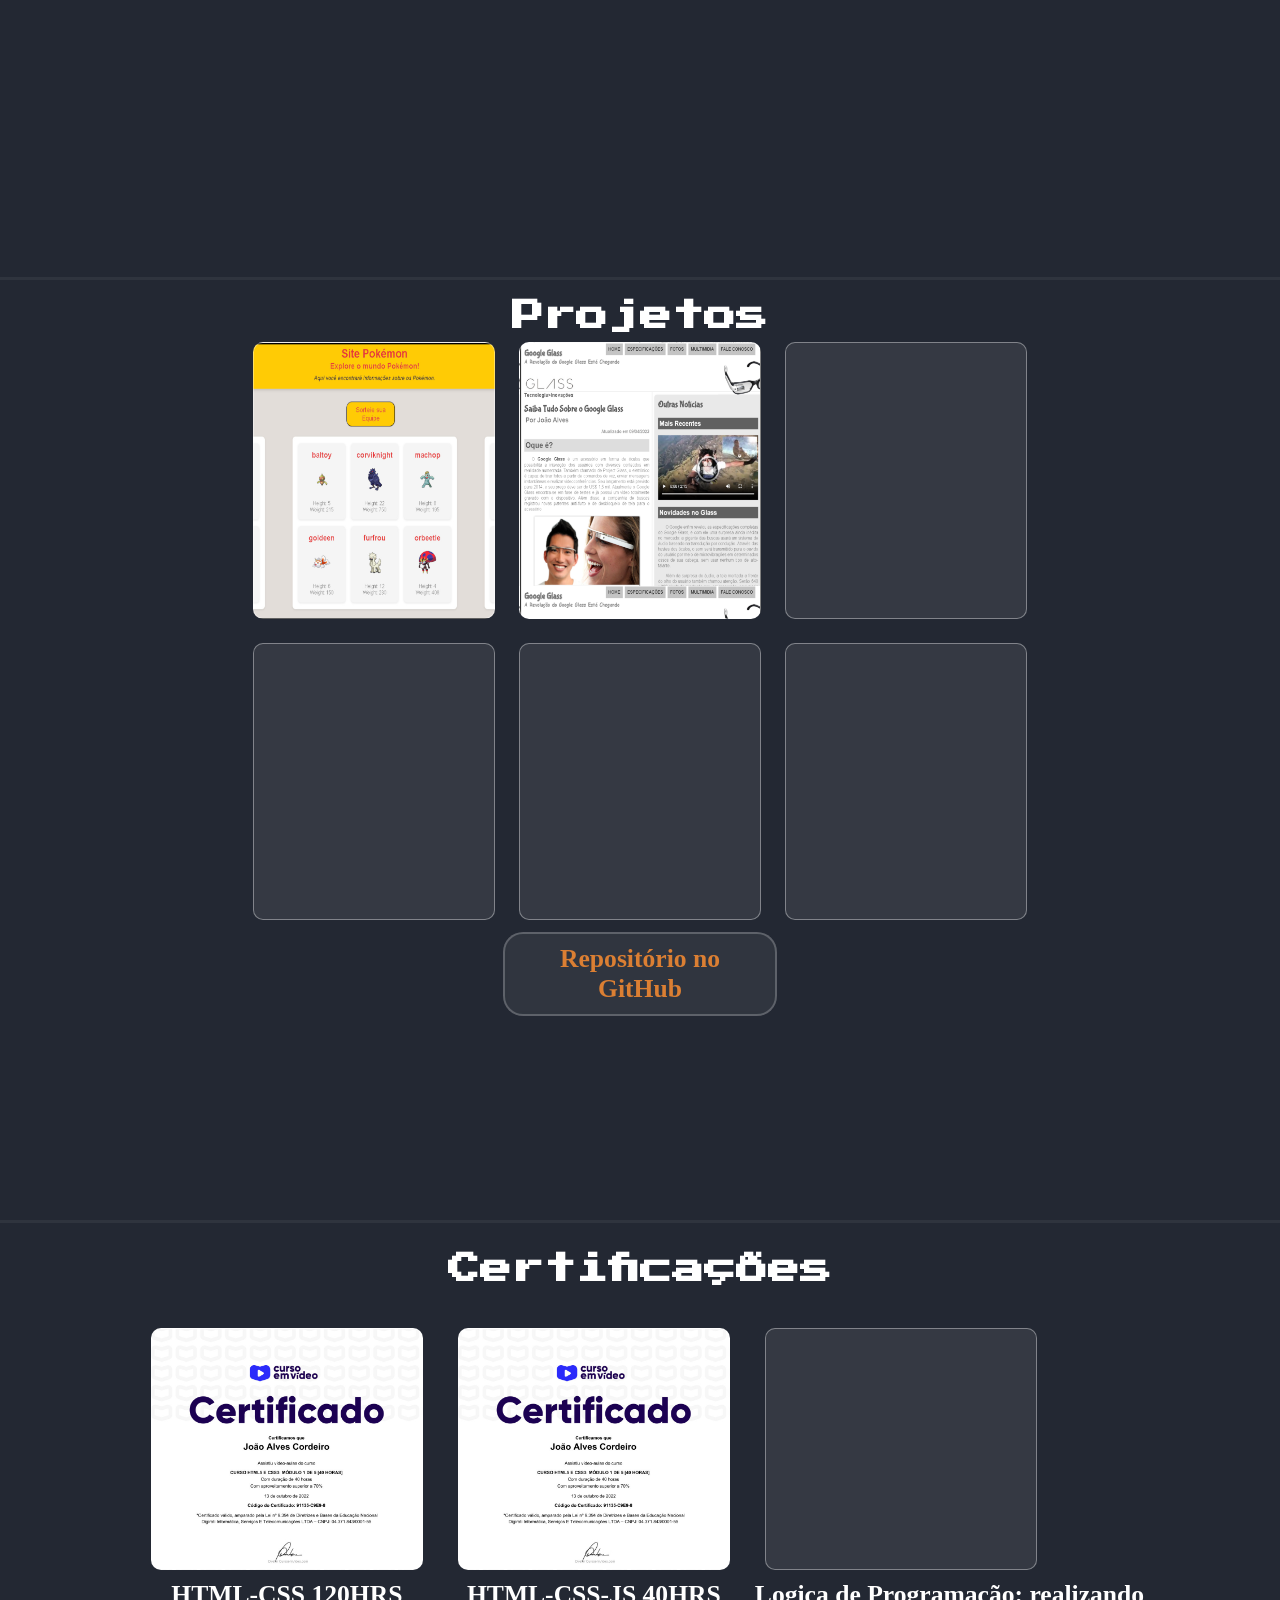
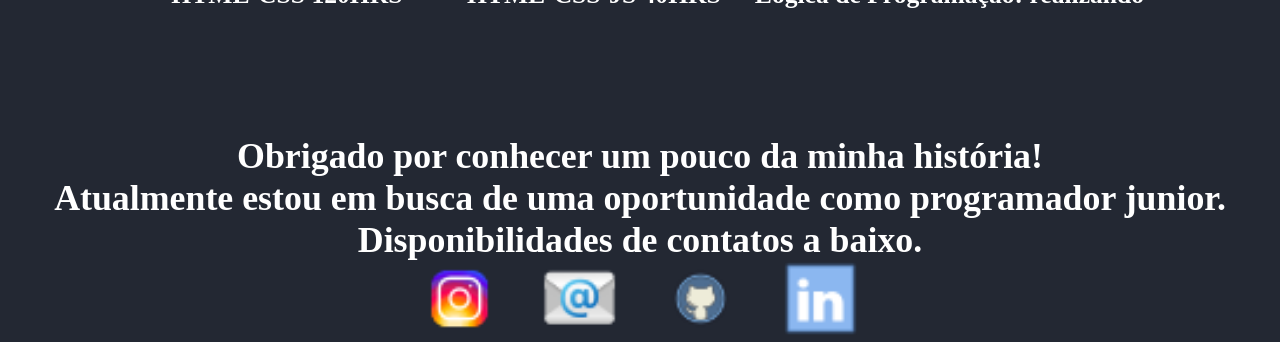
==== commit 8d5dc935: "ajustes pontuais" ====
--- a/aulas/1-semestre/programacao-web/ex009/index.html
+++ b/aulas/1-semestre/programacao-web/ex009/index.html
@@ -24,7 +24,7 @@
     </header>
     <main id="corpo">
         <div id="home" class="container">
-            <section>
+            <section id="image-home">
                 <img src="imagens/logo-removebg-preview.png" alt="">
             </section>
             <section><h1>HELLO WORD!</h1>
@@ -32,9 +32,8 @@
                 <span id="my-name">
                     <noscript>João Alves</noscript>
                 </span>
-                <span id="barra"></span>
-                <br> e te convido a me conhecer um pouco mais!</p></section>
-            
+                <br> e te convido a me conhecer um pouco mais!</p>
+            </section>
         </div>
         <div id="sobre-mim" class="container">
             <section>
--- a/aulas/1-semestre/programacao-web/ex009/css/style.css
+++ b/aulas/1-semestre/programacao-web/ex009/css/style.css
@@ -120,6 +120,17 @@
     div#home section h1{
         margin-left: 20px;
     }
+
+    @keyframes slideUpDown {
+        0% { transform: translateY(0%); }
+        25% { transform: translateY(-20%); }
+        75% { transform: translateY(20%);}
+        100% { transform: translateY(0%); }
+    }
+    #image-home img{
+        animation: slideUpDown 5s infinite;
+    }
+
 /* Fim Container Home */
 
 /* Inicio Container Sobre-Mim */
@@ -465,18 +476,23 @@
 }
 
 @media screen and (max-width: 576px) { /*Responsividade Preventiva*/
+    body {
+        width: 100%;
+    }
     div {
-        height: 60vh; 
+        height: 70vh; 
     }
 
 /* Home */
 div#home img {
-    width: 320px;
-    height: 210px;
+    display: none;
 }
 /* Fim */    
-
-
+.p-ancora { 
+    width: 200px;
+    
+    padding: 10px;
+}
 /* Sobre-Mim */
     div#sobre-mim section {
         padding: 10px;
@@ -484,14 +500,15 @@
         height: 345px;
     }
     div#sobre-mim img {
-        margin-top: 100px;
+        display: none;
+        /* margin-top: 100px;
         width: 190px;
         height: 190px;
         margin-left: 0px;
         margin-right: 0px;
     
         box-shadow: 5px 5px 8px #ffffff27;
-        border-radius: 60px;
+        border-radius: 60px; */
     }
     div#sobre-mim h1 {
         margin-top: 55px;
@@ -533,16 +550,16 @@
         margin-top: 15px;
     }
     section.certificacao {
-        width: 200px;
-        height: 130px;
-        margin: 10px;
-        padding: 10px;
+        width: 180px;
+        height: 110px;
+        margin: 5px;
+        padding: 5px;
     }
     div#social div.p {
-        height: 300px;
-        margin-bottom: 20px;
-        /*  */
-        font-size: 0.8em;
+        height: 290px;
+        margin-bottom: 10px;
+        /*  */
+        font-size: 0.7em;
     }
     div.p div {
         height: 195px;
